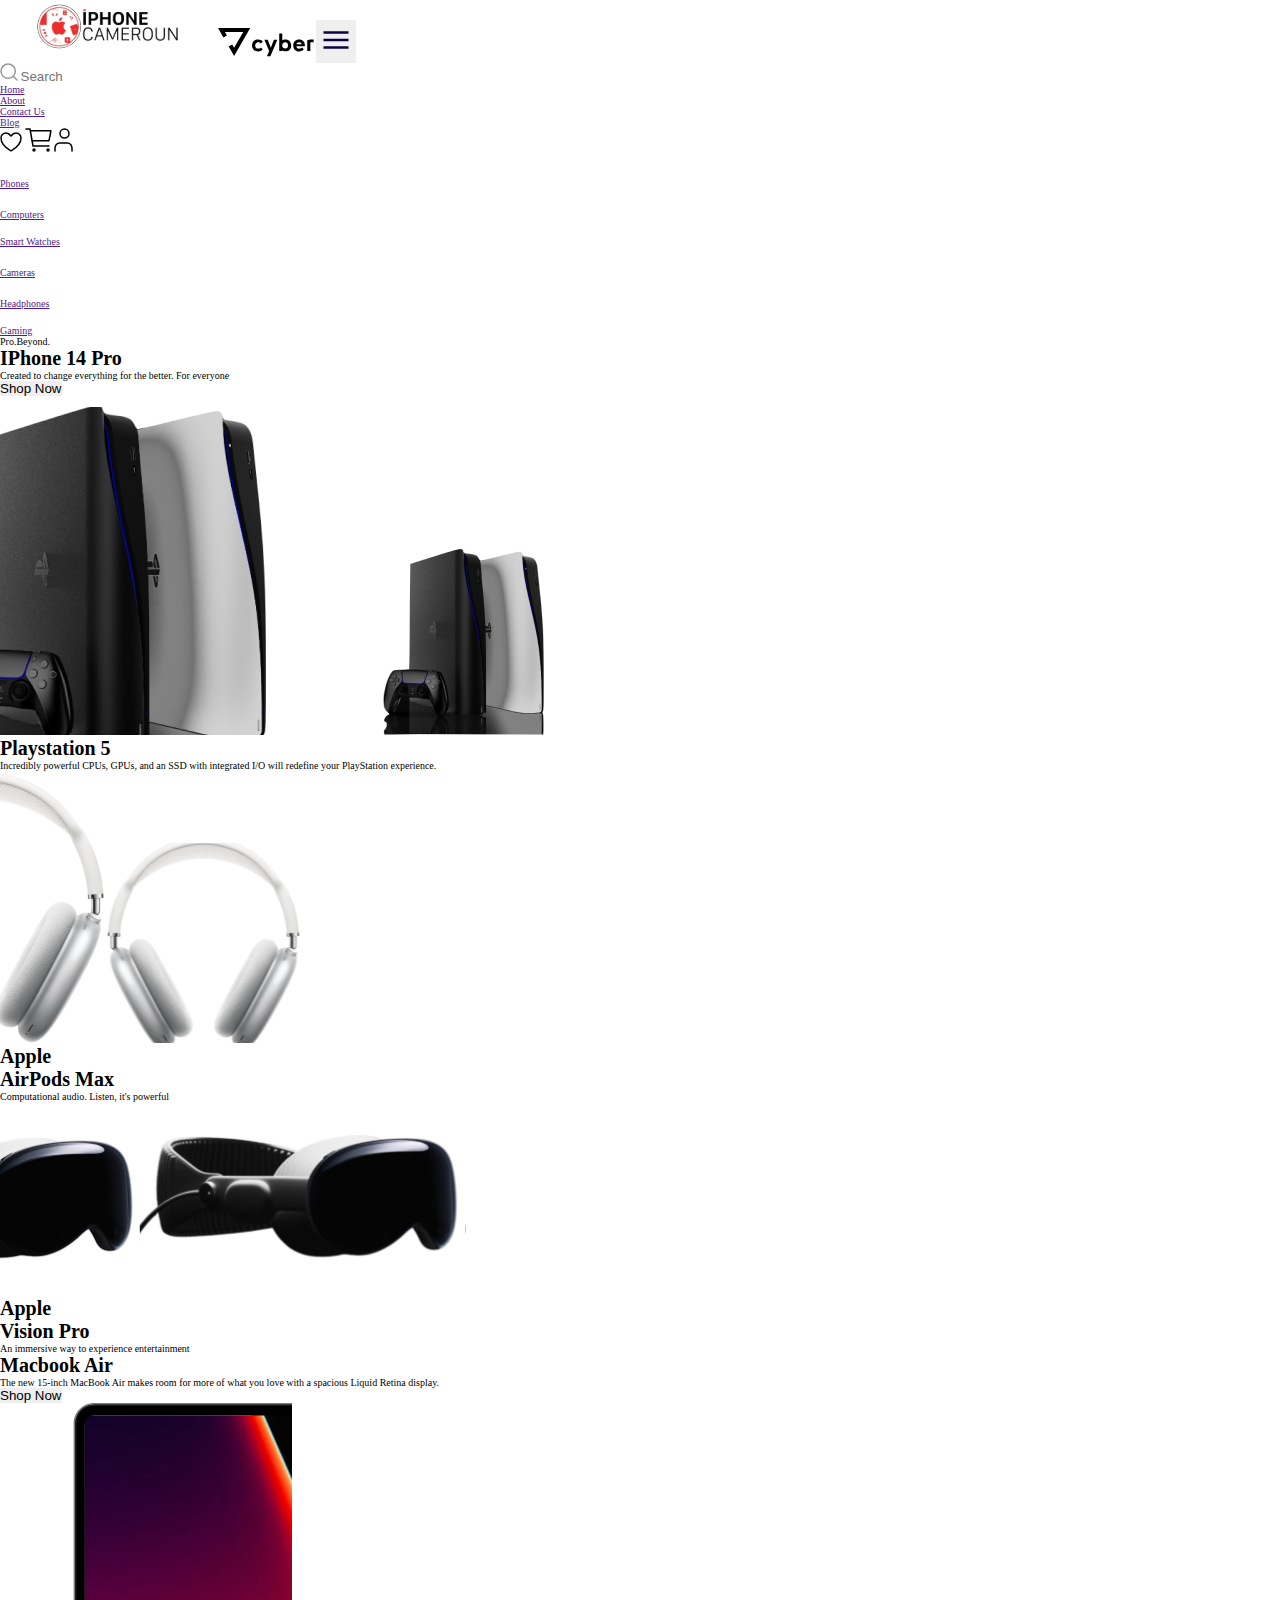
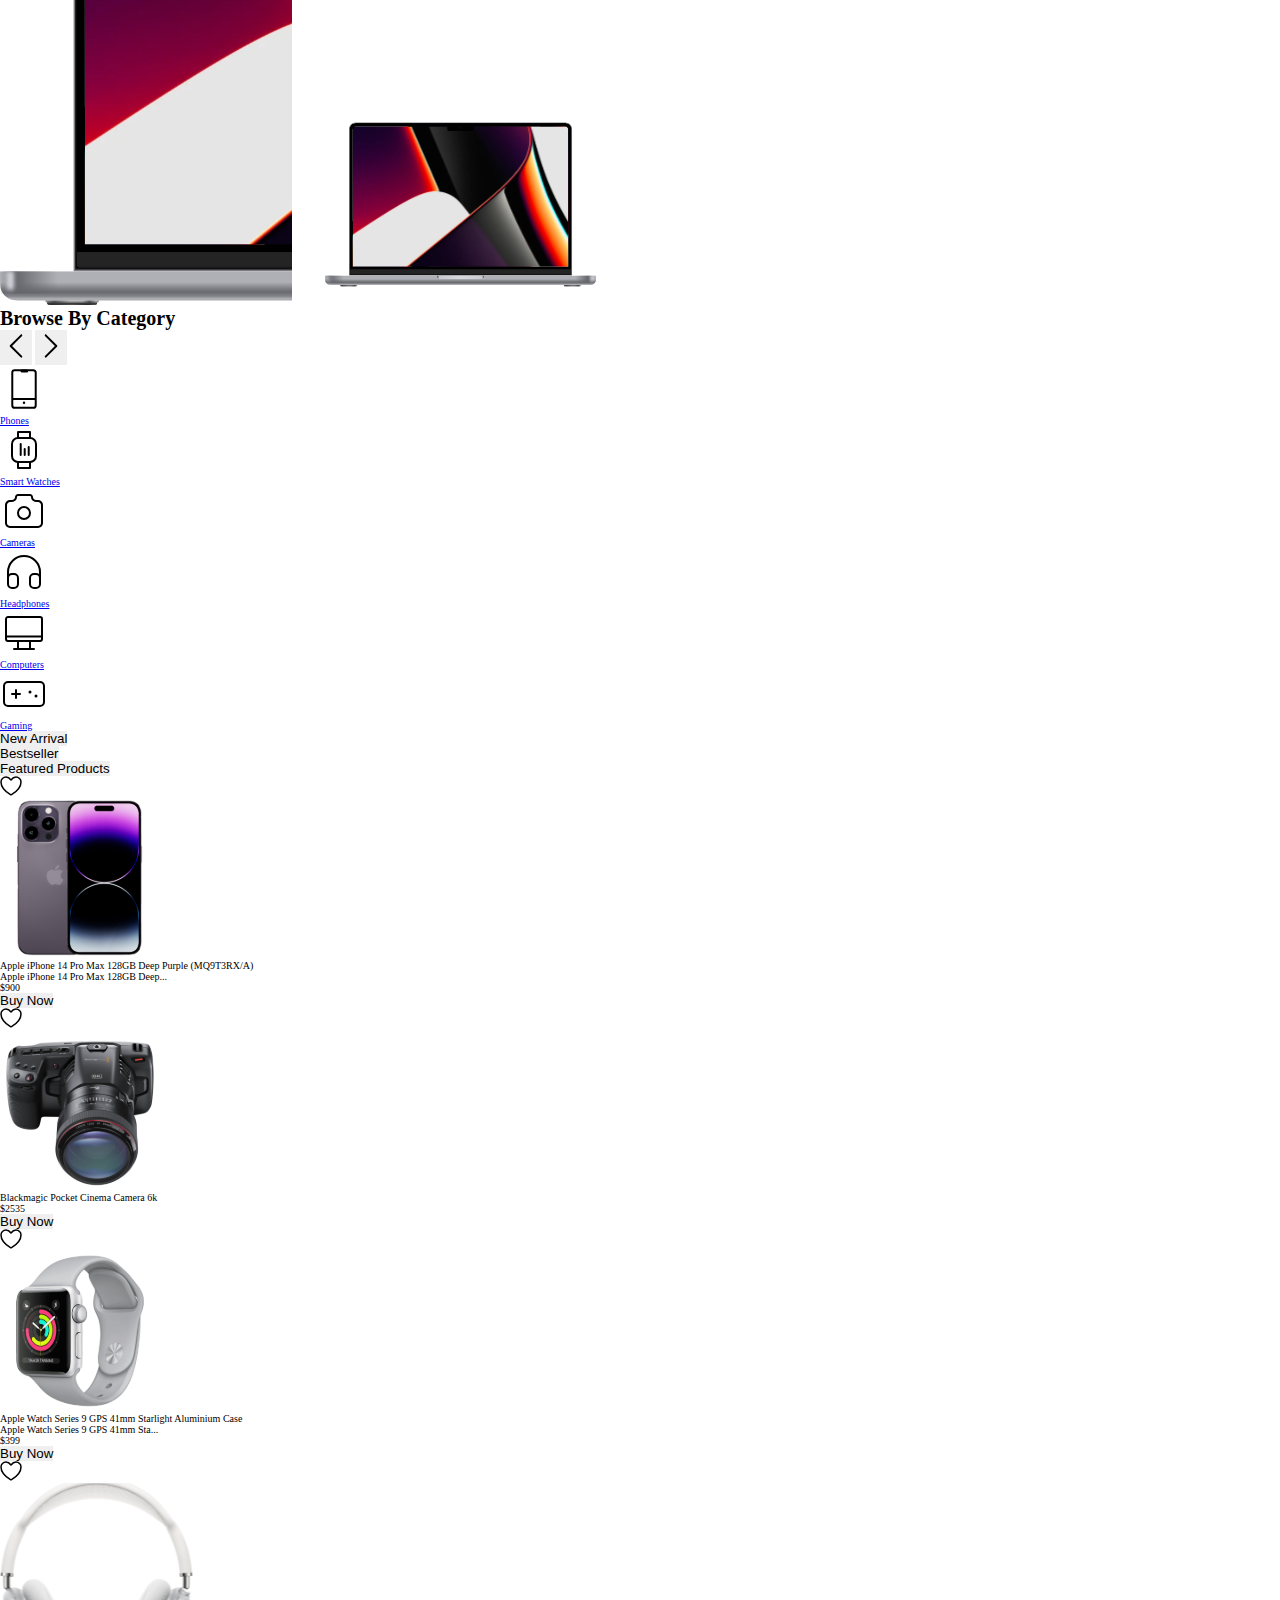
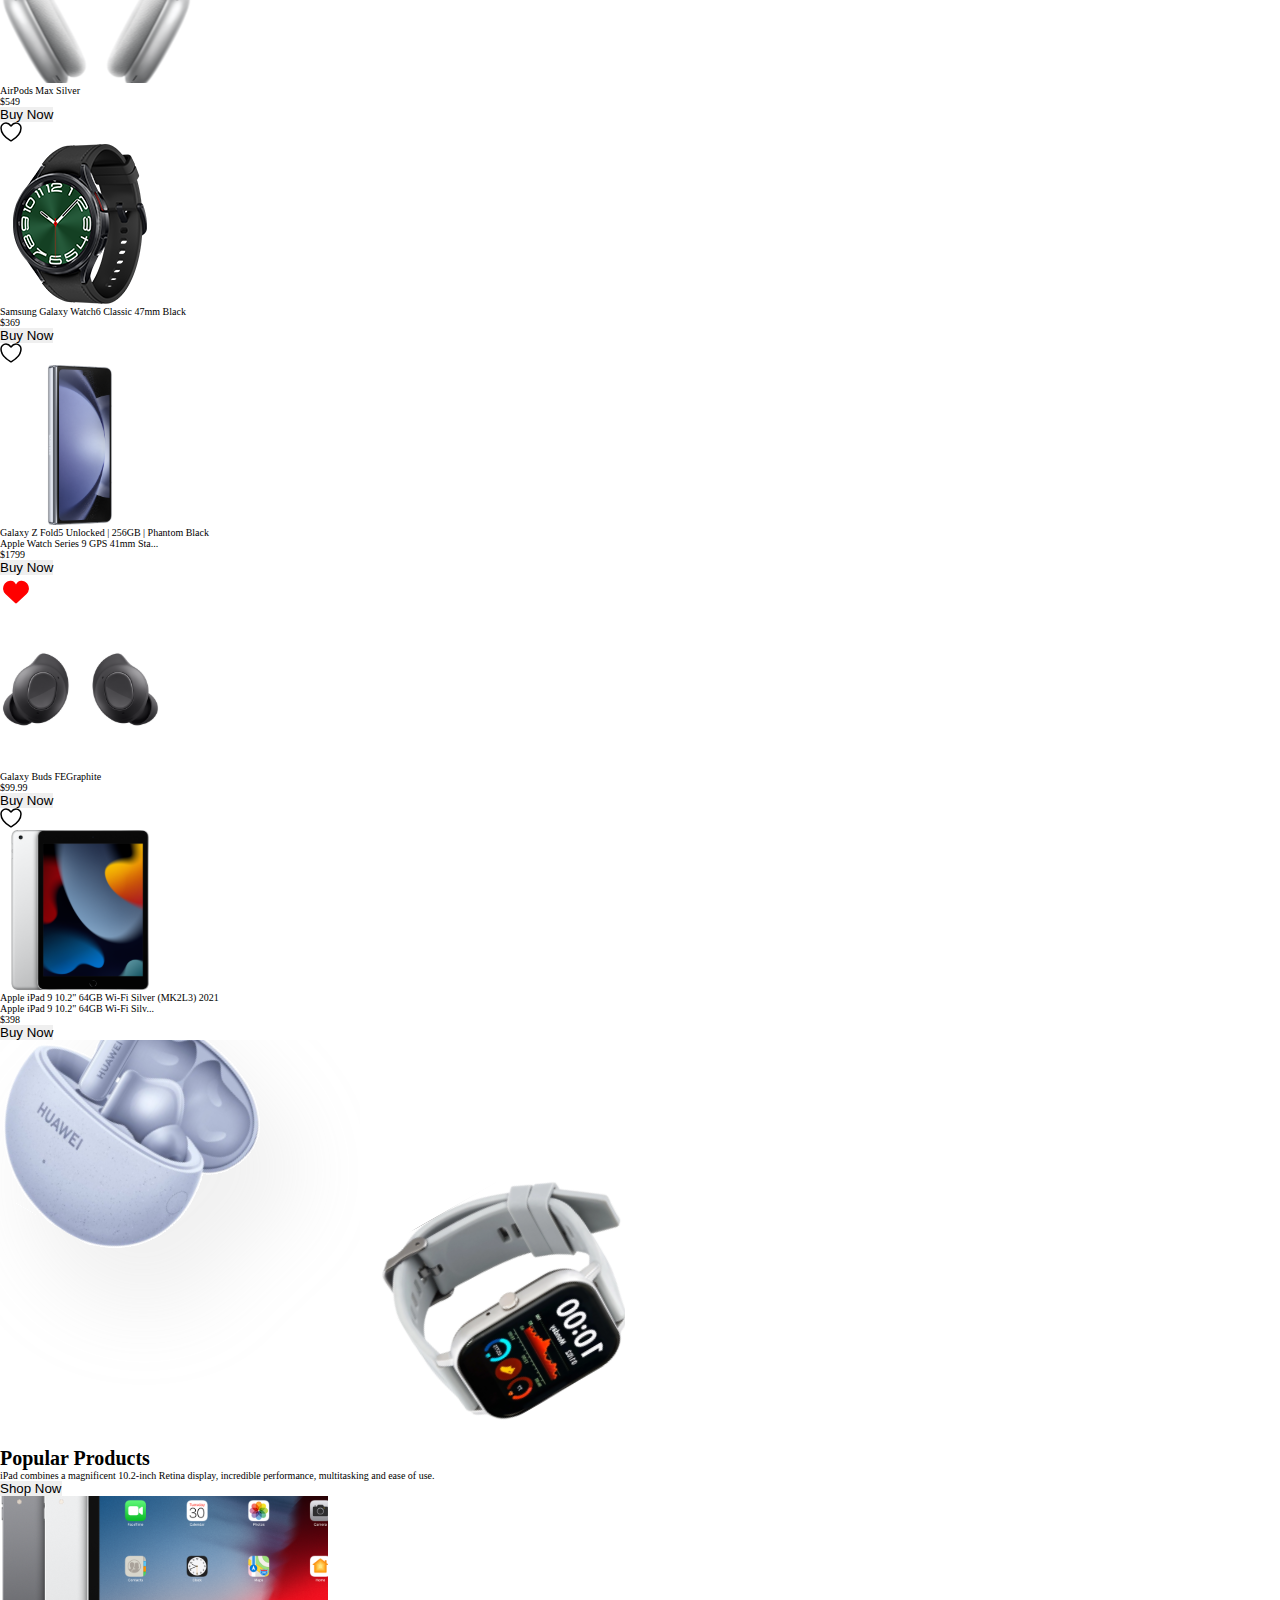
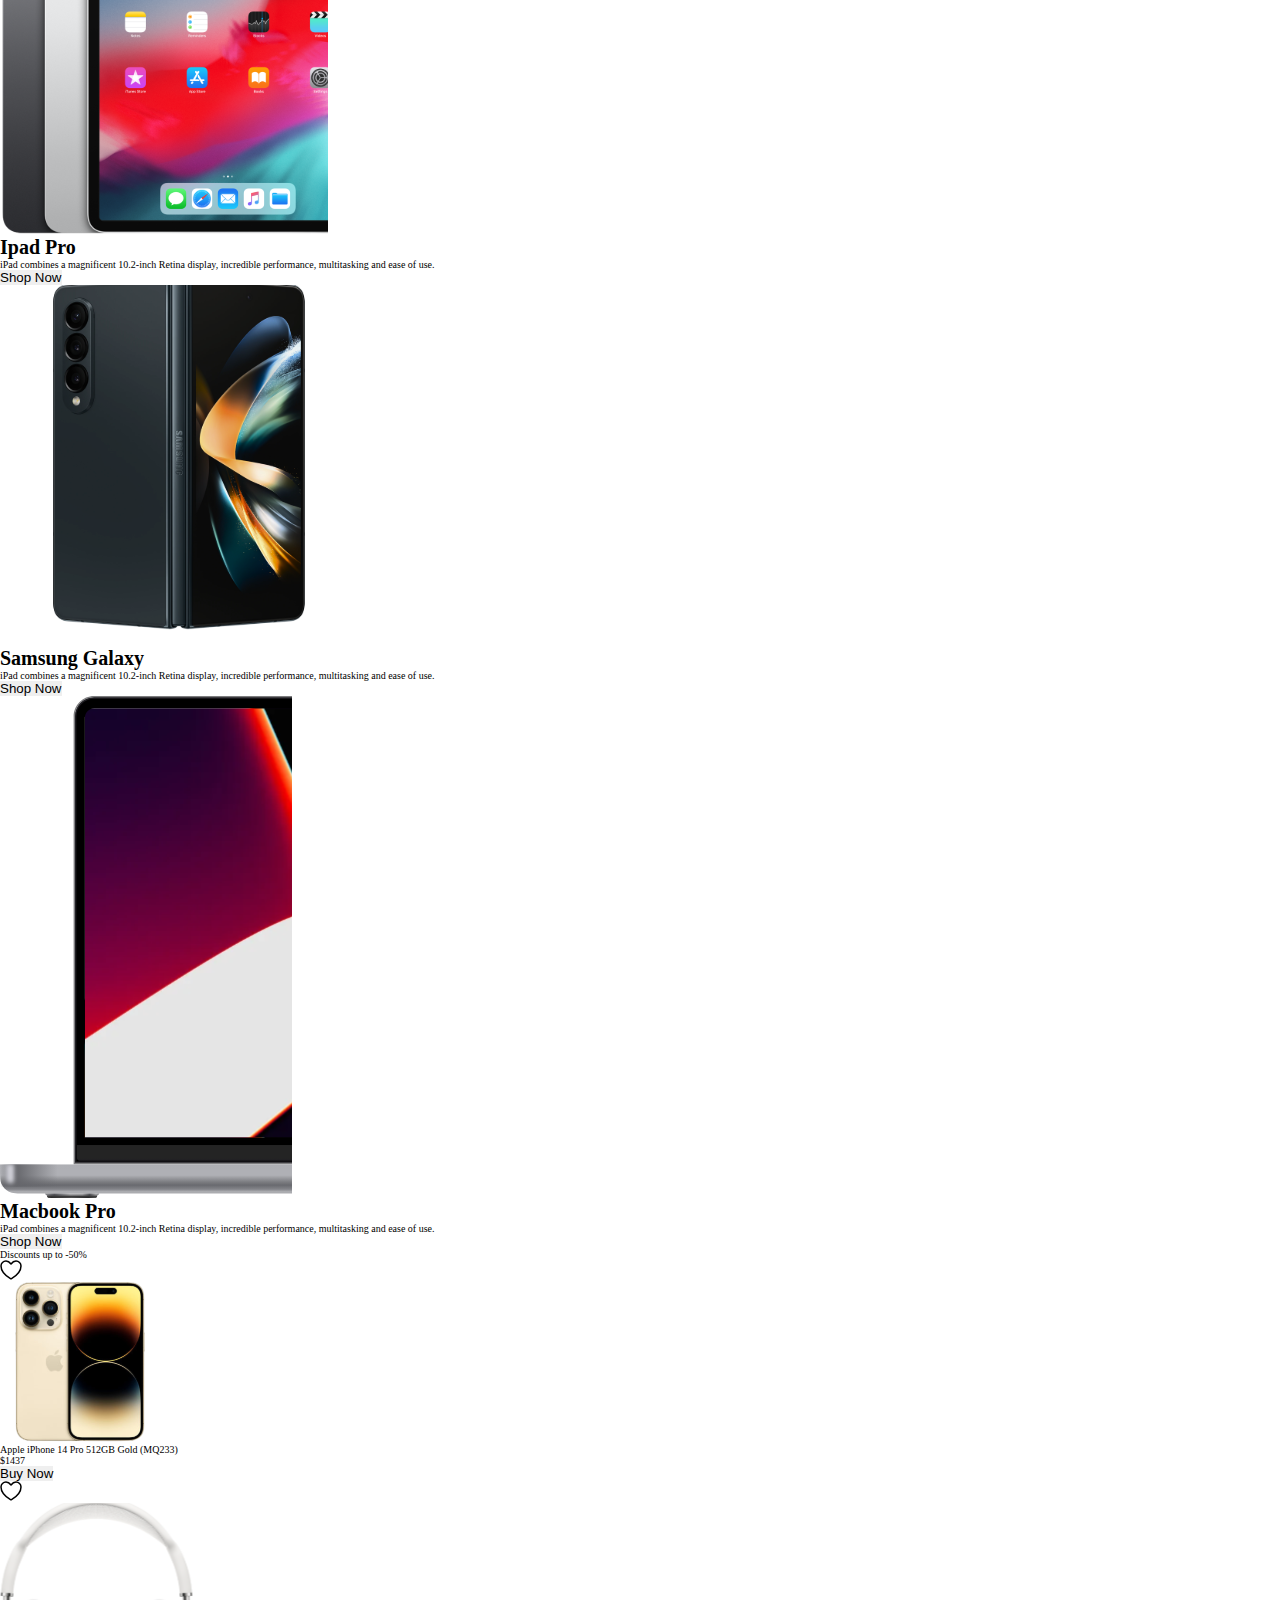
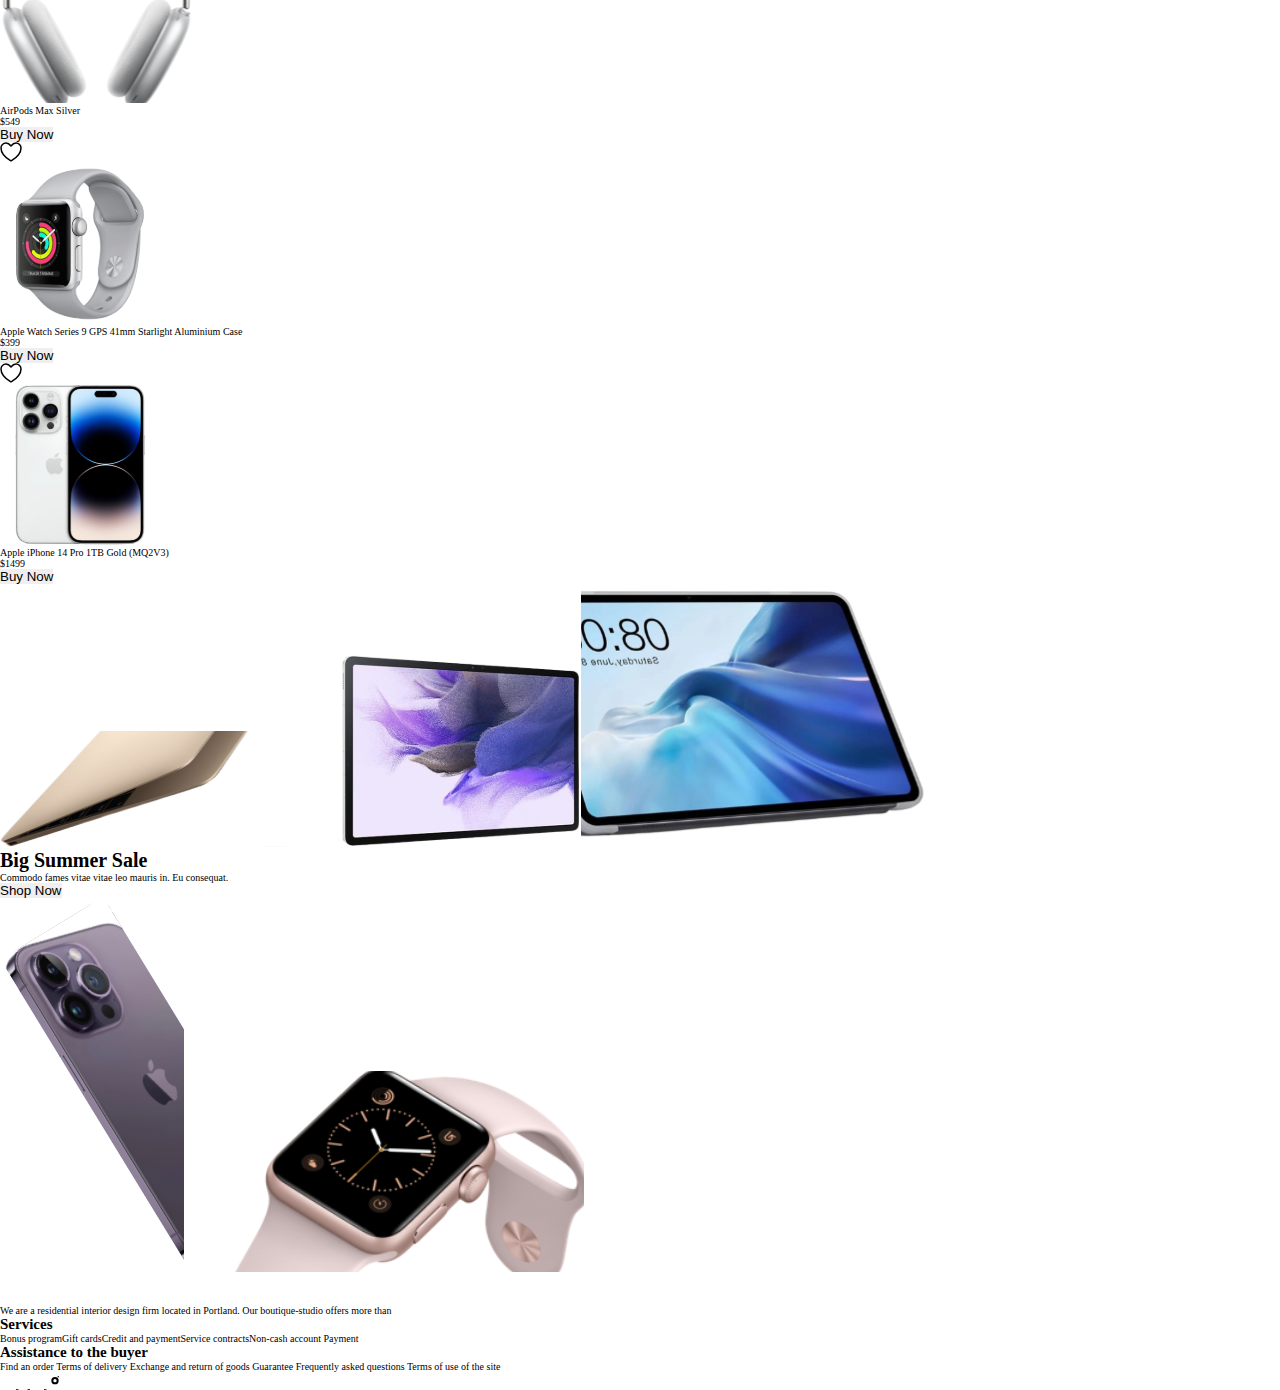
==== HTML/index.html @ 85ef0223 "premiere commit" ====
<!DOCTYPE html>
<html lang="en">
<head>
    <meta charset="UTF-8">
    <meta name="viewport" content="width=device-width, initial-scale=1.0">
    <script src="https://cdn.tailwindcss.com"></script>
    <script src="/CSS_JS/tailwind.config.js"></script>
    <link rel="stylesheet" href="/CSS_JS/index.css">
    <title>Accueil</title>
</head>
<body class=" overflow-x-hidden">
    <header class="flex flex-col w-full lg:h-[15rem] h-[9rem] ">
        <nav class=" flex flex-row w-full lg:h-[65%] h-full  items-center justify-between lg:px-[10rem] px-[2rem] gap-[4rem] ">
            <img src="/Items/images/logo.svg" alt="" class="w-[30rem] lg:block hidden">
            <img src="/Items/images/images_phones/Logo.svg" alt="" class="lg:hidden block">
            <button><img src="/Items/icones/icones_phones/Burger.svg" alt="" class="lg:hidden block "></button>
            <div class="lg:block hidden lg:flex lg:flex-row  lg:w-[60rem] lg:h-[50%] items-center rounded-lg  bg-search_col px-[1rem] py-[0.5rem] gap-[1rem]">
                <img src="/Items/icones/icon_loupe.svg" alt="" class="h-[2rem] w-[2.4rem] h-[2.4rem]">
                <input type="text" placeholder="Search" class="h-full w-full bg-transparent px-[0.3rem] text-[1.4rem]">
            </div>
            <ul class="lg:flex lg:flex-row text-[2rem] gap-[5.2rem] lg:block hidden">
                <li><a href="">Home</a></li>
                <li><a href="">About</a></li>
                <li><a href="">Contact Us</a></li>
                <li><a href="">Blog</a></li>
            </ul>
            <div class=" lg:flex lg:flex-row gap-[5.2rem] lg:block hidden">
                <img src="/Items/icones/icon_coeur.svg" alt="">
                <img src="/Items/icones/icon_pagnier.svg" alt="">
                <img src="/Items/icones/icon_bonhom.svg" alt="">
            </div>
            

        </nav>
        <nav class="lg:block hidden bg-nav2_bg w-full h-[35%] px-[6rem] lg:flex lg:flex-row justify-center items-center">
            <div class="w-[16%] h-[60%] border-r-[0.1rem] border-white flex flex-row justify-center ">
                <a href="" class="flex flex-row items-center gap-[1rem]">
                     <img src="/Items/icones/icon_phone.svg" alt="">
                     <p class="text-[2rem] text-white">Phones</p>
                </a>
            </div>
            <div class="w-[16%] h-[60%] border-r-[0.1rem] border-white flex flex-row justify-center">
                <a href="" class="flex flex-row items-center gap-[1rem]">
                    <img src="/Items/icones/icon_comput.svg" alt="">
                    <p class="text-[2rem] text-white">Computers</p>
               </a>
            </div>
            <div class="w-[16%] h-[60%] border-r-[0.1rem] border-white flex flex-row justify-center">
                <a href="" class="flex flex-row items-center gap-[1rem]">
                    <img src="/Items/icones/icon_smartwacht.svg" alt="">
                    <p class="text-[2rem] text-white">Smart Watches</p>
               </a>
            </div>
            <div class="w-[16%] h-[60%] border-r-[0.1rem] border-white flex flex-row justify-center">
                <a href="" class="flex flex-row items-center gap-[1rem]">
                    <img src="/Items/icones/icon_camera.svg" alt="">
                    <p class="text-[2rem] text-white">Cameras</p>
               </a>
            </div>
            <div class="w-[16%] h-[60%] border-r-[0.1rem] border-white flex flex-row justify-center">
                <a href="" class="flex flex-row items-center gap-[1rem]">
                    <img src="/Items/icones/icon_headphone.svg" alt="">
                    <p class="text-[2rem] text-white">Headphones</p>
               </a>
            </div>
            <div class="w-[16%] h-[60%] flex flex-row justify-center">
                <a href="" class="flex flex-row items-center gap-[1rem]">
                    <img src="/Items/icones/icon_smartwacht.svg" alt="">
                    <p class="text-[2rem] text-white">Gaming</p>
               </a>
            </div>
        </nav>
    </header>
    <section class="flex lg:flex-row flex-col w-full lg:h-[65rem] h-[110rem] bg-s1_bgcolor">
            <div class="flex flex-col lg:w-[70%] w-full lg:h-full h-[60%]  lg:justify-center justify-end lg:items-start items-center lg:pl-[20rem] lg:gap-[1.4rem] gap-[3.2rem] px-[2rem] text-white">
                 <p class="text-[2.5rem] font-[var(--font-Figtree)] "> Pro.Beyond. </p>
                 <h1 class=" lg:text-[9.6rem] text-[7.2rem] text-center font-extralight"> IPhone 14 <span class="font-semibold">Pro</span></h1>
                 <p class="lg:text-[2.5rem] text-[1.9rem]  text-center">Created to change everything for the better. For everyone</p>
                 <button class="w-[22rem] h-[6rem] text-[2.3rem] border-[0.1rem] border-white rounded-[0.6rem]">Shop Now</button>
            </div>
            <div class=" pt-[9.1rem] lg:h-full lg:w-[30%] w-full flex justify-center">
                <img src="/Items/images/iphone14.svg" alt="" class="sm:w-full">
            </div>
            
    </section>
    <section class="flex lg:flex-row flex-col w-full lg:h-[65rem] h-[160rem] ">
          <div class="flex lg:flex-col flex-col-reverse  lg:w-[50%] w-full lg:h-full h-[65%] ">
                <div class="flex lg:flex-row flex-col lg:h-[55%] h-[40%] w-full sm:items-center sm:justify-center">
                    <div class="lg:h-full h-[60%] sm:w-[50%] flex sm:items-center lg:justify-between justify-center ">
                         <img src="/Items/images/PlayStation.png" alt="" class="h-full lg:block hidden">
                         <img src="/Items/images/images_phones/PlayStation_P .png" alt="" class="lg:hidden block h-full">
                    </div>
                    <div class="lg:items-start items-center  flex flex-col px-[4rem] sm:gap-[1rem]">
                         <h1 class="lg:text-[4.9rem] text-[3.4rem] lg:font-medium font-light">
                            Playstation <span class="font-medium">5</span>
                         </h1>
                         <p class="lg:text-[1.4rem] text-[1.6rem]  sm:flex flex-col lg:items-start justify-center font-medium text-gris_2 lg:text-start text-center">
                            Incredibly powerful CPUs, GPUs, and an SSD with integrated I/O will redefine your PlayStation experience.
                         </p>
                    </div>
                </div>
                <div class="lg:h-[60%] h-[60%] flex lg:flex-row flex-col ">
                       <div class="flex lg:flex-row flex-col lg:w-[50%] w-full lg:h-full h-[50%] bg-gris_clair items-center lg:justify-between  sm:gap-[2rem] ">
                          <div class="lg:h-[100%] h-[72%] lg:w-[30%] w-full flex lg:justify-start justify-center items-center ">
                               <img src="/Items/images/hero.svg" alt="" class="h-full lg:block hidden">
                               <img src="/Items/images/images_phones/hero_phone.svg" alt="" class=" lg:hidden h-[80%] block">
                          </div>
                          <div class="lg:w-[70%] w-full flex flex-col justify-center lg:items-start items-center lg:px-[8rem] ">
                            <h1 class="lg:text-[2.9rem] text-[3.4rem]">Apple
                            <br class="lg:block hidden">
                             AirPods <span class="font-medium">Max</span></h1>
                            <p class="text-[1.4rem] font-medium text-gris_2">Computational audio. Listen, it's powerful</p>
                          </div>
                       </div>
                       <div class="flex lg:flex-row flex-col lg:w-[50%] w-full lg:h-full h-[50%] bg-nav2_bg items-center justify-center sm:gap-[2rem]">
                             <div class="lg:h-[1O0%] h-[56%]  flex lg:justify-start justify-center items-center">
                                  <img src="/Items/images/visionPro.svg" alt="" class="h-full lg:block hidden">
                                  <img src="/Items/images/images_phones/visionpro_phone.svg" alt="" class=" h-full lg:hidden block">
                             </div>
                             <div class="lg:w-[70%] w-full text-white flex flex-col justify-center lg:items-start items-center lg:px-[6rem] ">
                                   <h1 class="lg:text-[2.9rem] text-[3.4rem]">Apple
                                    <br class="lg:block hidden">
                                     Vision <span class="font-medium">Pro</span></h1>
                                    <p class="text-[1.4rem] font-medium text-gris_2">An immersive way to experience entertainment</p>
                              </div>
                       </div>
                 </div>
           </div>
          
          <div class="flex lg:w-[50%] w-full lg:h-full h-[35%] bg-gris_clair lg:flex-row flex-col-reverse  sm:items-center">
                <div class=" lg:w-[80%] w-full lg:h-full h-[50%] flex flex-col  lg:items-start items-center lg:justify-center justify-start lg:px-[8rem] px-[3rem] gap-[1.6rem]">
                    <h1 class=" lg:text-[6.4rem] text-[3.4rem] lg:font-extralight font-medium">Macbook <span class="lg:font-medium font-light">Air</span></h1>
                    <p class="text-[1.4rem] font-medium text-gris_2 text-center">The new 15‑inch MacBook Air makes room for more of what you love with a spacious Liquid Retina display.</p>
                    <button class="lg:w-[22rem] w-full h-[6rem] text-[2.3rem] border-[0.1rem] border-noir rounded-[0.6rem]">Shop Now</button>
                </div>
                <div class="bg-gris_clair lg:h-full h-[50%] flex items-center justify-center bg-bl ">
                    <img src="/Items/images/MacBook Pro 14.svg" alt="" class="lg:block hidden">
                    <img src="/Items/images/images_phones/MacBook Pro 14_phone.svg" alt="" class="lg:hidden block h-full">
                </div>
          </div>
    
    </section>
    <section class="w-full lg:h-[45rem] h-[65rem] flex flex-col">
        <div class="w-full lg:h-[30%] h-[15%]  flex flex-row lg:items-end items-center justify-between lg:px-[15rem] px-[2rem] ">
           <h1 class="text-[3rem] font-medium ">Browse By Category</h1>  
           <div>
            <button><img src="/Items/icones/fleche_gauche.svg" alt="" ></button>
            <button><img src="/Items/icones/fleche_droite.svg" alt=""></button>  
           </div>

        </div>
        <div class="lg:h-[70%] h-[85%] w-full flex flex-row lg:gap-[8rem] gap-[4rem] items-center justify-center lg:flex-nowrap flex-wrap">
             <div class="lg:w-[20rem] w-[15rem] lg:h-[18rem] h-[15rem] bg-gris_clair flex justify-center items-center rounded-[1.5rem]">
               <a href="Phone.html" class=" flex flex-col justify-center items-center">
                <img src="/Items/icones/Phones.svg" alt="">
                <p class="text-[1.6rem]">Phones</p>
               </a>
             </div>
             <div class="lg:w-[20rem] w-[15rem] lg:h-[18rem] h-[15rem] bg-gris_clair flex justify-center items-center rounded-[1.5rem]">
                <a href="Phone.html" class=" flex flex-col justify-center items-center">
                 <img src="/Items/icones/Smart Watches.svg" alt="">
                 <p class="text-[1.6rem]">Smart Watches</p>
                </a>
              </div>
              <div class="lg:w-[20rem] w-[15rem] lg:h-[18rem] h-[15rem] bg-gris_clair flex justify-center items-center rounded-[1.5rem]">
                <a href="Phone.html" class=" flex flex-col justify-center items-center">
                 <img src="/Items/icones/Cameras.svg" alt="">
                 <p class="text-[1.6rem]">Cameras</p>
                </a>
              </div>
              <div class="lg:w-[20rem] w-[15rem] lg:h-[18rem] h-[15rem] bg-gris_clair flex justify-center items-center rounded-[1.5rem]">
                <a href="Phone.html" class=" flex flex-col justify-center items-center">
                 <img src="/Items/icones/Headphones.svg" alt="">
                 <p class="text-[1.6rem]">Headphones</p>
                </a>
              </div>
              <div class="lg:w-[20rem] w-[15rem] lg:h-[18rem] h-[15rem] bg-gris_clair flex justify-center items-center rounded-[1.5rem]">
                <a href="Phone.html" class=" flex flex-col justify-center items-center">
                 <img src="/Items/icones/Computers.svg" alt="">
                 <p class="text-[1.6rem]">Computers</p>
                </a>
              </div>
              <div class="lg:w-[20rem] w-[15rem] lg:h-[18rem] h-[15rem] bg-gris_clair flex justify-center items-center rounded-[1.5rem]">
                <a href="Phone.html" class=" flex flex-col justify-center items-center">
                 <img src="/Items/icones/Gaming.svg" alt="">
                 <p class="text-[1.6rem]">Gaming</p>
                </a>
              </div>
        </div>
    </section>
    <section class="w-full lg:h-[145em] h-[180rem] lg:px-[15rem] px-[2rem]">
        <div class="w-full h-[10%] flex items-center ">
           <ul class="flex flex-row lg:w-[25%] w-full h-[50%] items-center justify-between  text-[1.6rem]">
              <li> <button class="border-b-[0.2rem] border-black">New Arrival</button></li>
              <li> <button class="text-gris_text">Bestseller</button></li>
              <li> <button class="text-gris_text">Featured Products</button></li>
           </ul>
        </div>
        <div class=" w-full h-[85%] grid lg:grid-cols-4 grid-cols-2 gap-[1.6rem] lg:flex-nowrap flex-wrap">
            
                <div class="lg:h-[60rem] h-[35rem]  w-[100%] bg-bg_gris p-[2rem] rounded-[0.9rem] flex flex-col items-center lg:gap-[1rem]">
                    <div class="flex justify-end w-full ">
                         <img src="/Items/icones/icon_coeur.svg" alt="">
                    </div>
                    <div class="lg:h-[60%] h-[46%] w-full flex justify-center items-center  ">
                        <img src="/Items/images/Iphone 14 pro 1.svg" alt="" class="lg:w-[90%] w-full">
                    </div>
                    <div class="w-full lg:h-[10.4rem] h-[13rem] flex flex-col  items-center justify-between gap-[1rem] ">
                        <p class="text-[1.6rem] text-center lg:block hidden">Apple iPhone 14 Pro Max 128GB Deep Purple (MQ9T3RX/A)</p>
                        <p class="text-[1.6rem] text-center lg:hidden block">Apple iPhone 14 Pro Max 128GB Deep...</p>
                        <p class="text-[2.4rem]  font-semibold">$900</p>
                    </div>
                   
                    <button class="lg:w-[80%] w-full lg:h-[6rem] h-[5rem] bg-black text-white text-[1.4rem] font-medium rounded-[0.8rem]"> Buy Now</button>
                </div>
                <div class="lg:h-[60rem]   h-[35rem]  bg-bg_gris p-[2rem] rounded-[0.9rem] flex flex-col items-center lg:gap-[1rem]">
                    <div class="flex justify-end w-full">
                        <img src="/Items/icones/icon_coeur.svg" alt="">
                   </div>
                   <div class="lg:h-[60%] h-[46%] w-full flex justify-center items-center ">
                       <img src="/Items/images/app_photo.svg" alt="" class="lg:w-[90%] w-full">
                   </div>
                   <div class="w-full lg:h-[10.4rem] h-[13rem] flex flex-col items-center justify-between gap-[1rem]">
                    <p class="text-[1.6rem] text-center">Blackmagic Pocket Cinema Camera 6k</p>
                    <p class="text-[2.4rem] font-semibold">$2535</p>
                   </div>
                   <button class="lg:w-[80%] w-full lg:h-[6rem] h-[5rem]  bg-black text-white text-[1.4rem] font-medium rounded-[0.8rem]"> Buy Now</button>
                </div>
                <div class="lg:h-[60rem]   h-[35rem] bg-bg_gris p-[2rem] rounded-[0.9rem] flex flex-col items-center lg:gap-[1rem]">
                    <div class="flex justify-end w-full">
                        <img src="/Items/icones/icon_coeur.svg" alt="">
                   </div>
                   <div class="lg:h-[60%] h-[46%]  w-full flex justify-center items-center">
                       <img src="/Items/images/appel_w.svg" alt="" class="lg:w-[90%] w-full">
                   </div>
                   <div class="w-full lg:h-[10.4rem] h-[13rem] flex flex-col items-center justify-between gap-[1rem]">
                         <p class="text-[1.6rem] text-center lg:block hidden">Apple Watch Series 9 GPS 41mm Starlight Aluminium Case</p>
                         <p class="text-[1.6rem] text-center lg:hidden block">Apple Watch Series 9 GPS 41mm Sta...</p>
                         <p class="text-[2.4rem] font-semibold ">$399</p>
                   </div>
                   <button class="lg:w-[80%] w-full  lg:h-[6rem] h-[5rem] bg-black text-white text-[1.4rem] font-medium rounded-[0.8rem]"> Buy Now</button>
                </div>
                <div class="lg:h-[60rem]   h-[35rem] bg-bg_gris p-[2rem] rounded-[0.9rem] flex flex-col items-center lg:gap-[1rem]">
                    <div class="flex justify-end w-full">
                        <img src="/Items/icones/icon_coeur.svg" alt="">
                   </div>
                   <div class="lg:h-[60%] h-[46%]  w-full flex justify-center items-center">
                       <img src="/Items/images/casque.svg" alt="" class="lg:w-[90%] w-[89%]">
                   </div>
                   <div class="w-full lg:h-[10.4rem] h-[13rem]  flex flex-col items-center gap-[1rem] justify-between">
                    <p class="text-[1.6rem] text-center">AirPods Max Silver</p>
                    <p class="text-[2.4rem] font-semibold">$549</p>
                   </div>
                   
                   <button class="lg:w-[80%] w-full  lg:h-[6rem] h-[5rem]  bg-black text-white text-[1.4rem] font-medium rounded-[0.8rem]"> Buy Now</button>
                </div>
                <div class="lg:h-[60rem]   h-[35rem] bg-bg_gris p-[2rem] rounded-[0.9rem] flex flex-col items-center lg:gap-[1rem]">
                    <div class="flex justify-end w-full">
                        <img src="/Items/icones/icon_coeur.svg" alt="">
                   </div>
                   <div class="lg:h-[60%] h-[46%]  w-full flex justify-center items-center">
                       <img src="/Items/images/montre.svg" alt="" class="lg:w-[90%] w-full">
                   </div>
                   <div class="w-full lg:h-[10.4rem] h-[13rem] flex flex-col items-center justify-between gap-[1rem]">
                         <p class="text-[1.6rem] text-center">Samsung Galaxy Watch6 Classic 47mm Black</p>
                         <p class="text-[2.4rem] font-semibold ">$369</p>
                   </div>
                   <button class="lg:w-[80%] w-full  lg:h-[6rem] h-[5rem] bg-black text-white text-[1.4rem] font-medium rounded-[0.8rem]"> Buy Now</button>
                </div>
                <div class="lg:h-[60rem]   h-[35rem] bg-bg_gris p-[2rem] rounded-[0.9rem] flex flex-col items-center lg:gap-[1rem]">
                    <div class="flex justify-end w-full">
                        <img src="/Items/icones/icon_coeur.svg" alt="">
                   </div>
                   <div class="lg:h-[60%] h-[46%]  w-full flex justify-center items-center">
                       <img src="/Items/images/samsun.svg" alt="" class="lg:w-[90%] w-full">
                   </div>
                   <div class="w-full lg:h-[10.4rem] h-[13rem]  flex flex-col items-center gap-[1rem] justify-between">
                    <p class="text-[1.6rem] text-center lg:block hidden">Galaxy Z Fold5 Unlocked | 256GB | Phantom Black</p>
                    <p class="text-[1.6rem] text-center lg:hidden block">Apple Watch Series 9 GPS 41mm Sta...</p>
                    <p class="text-[2.4rem] font-semibold">$1799</p>
                   </div>
                   
                   <button class="lg:w-[80%] w-full  lg:h-[6rem] h-[5rem]  bg-black text-white text-[1.4rem] font-medium rounded-[0.8rem]"> Buy Now</button>
                </div>
                <div class="lg:h-[60rem]   h-[35rem] bg-bg_gris p-[2rem] rounded-[0.9rem] flex flex-col items-center lg:gap-[1rem]">
                    <div class="flex justify-end w-full">
                        <img src="/Items/icones/couer_rouge.svg" alt="">
                   </div>
                   <div class="lg:h-[60%] h-[46%]  w-full flex justify-center items-center">
                       <img src="/Items/images/airpod.svg" alt="" class="lg:w-[90%] w-[98%]">
                   </div>
                   <div class="w-full lg:h-[10.4rem] h-[13rem]  flex flex-col items-center gap-[1rem] justify-between">
                    <p class="text-[1.6rem] text-center">Galaxy Buds FEGraphite</p>
                    <p class="text-[2.4rem] font-semibold">$99.99</p>
                   </div>
                   
                   <button class="lg:w-[80%] w-full  lg:h-[6rem] h-[5rem]  bg-black text-white text-[1.4rem] font-medium rounded-[0.8rem]"> Buy Now</button>
                </div>
                <div class="lg:h-[60rem]   h-[35rem] bg-bg_gris p-[2rem] rounded-[0.9rem] flex flex-col items-center lg:gap-[1rem]">
                    <div class="flex justify-end w-full">
                        <img src="/Items/icones/icon_coeur.svg" alt="">
                   </div>
                   <div class="lg:h-[60%] h-[46%]  w-full flex justify-center items-center">
                       <img src="/Items/images/ipad.svg" alt="" class="lg:w-[90%] w-full">
                   </div>
                   <div class="w-full lg:h-[10.4rem] h-[13rem] flex flex-col items-center justify-between gap-[1rem]">
                         <p class="text-[1.6rem] text-center lg:block hidden">Apple iPad 9 10.2" 64GB Wi-Fi Silver (MK2L3) 2021</p>
                         <p class="text-[1.6rem] text-center lg:hidden block">Apple iPad 9 10.2" 64GB Wi-Fi Silv...</p>
                         <p class="text-[2.4rem] font-semibold ">$398</p>
                   </div>
                   <button class="lg:w-[80%] w-full  lg:h-[6rem] h-[5rem] bg-black text-white text-[1.4rem] font-medium rounded-[0.8rem]"> Buy Now</button>
                </div>

        </div>

    </section>
    <section class="lg:w-full lg:overflow-x-hidden overflow-x-scroll  w-[40rem] lg:h-[70rem] h-[69rem] flex flex-row">
        
          <div class="lg:w-full w-[190rem]  h-full  flex flex-row">
             <div class="h-full  lg:w-[25%] w-[66rem] flex flex-col ">
                 <div class="w-full h-[65%] flex flex-row  lg:pl-[4rem] relative">
                    <img src="/Items/images/pod.svg" alt="" class="">
                    <img src="/Items/images/wa.svg" alt="" class="absolute w-[40rem] h-[40rem]">            
                 </div>
                 <div class="w-full h-[35%] flex flex-col px-[3rem] gap-[1.4rem] justify-center lg:items-start items-center">
                       <h1 class="text-[3.3rem]">Popular Products</h1>
                      <p class="text-[1.4rem] font-medium lg:text-start text-center">iPad combines a magnificent 10.2-inch Retina display, incredible performance, multitasking and ease of use.</p>
                       <button class="lg:w-[22rem] w-[25rem] h-[6rem] text-[2.3rem] border-[0.1rem] border-noir rounded-[0.6rem]">Shop Now</button>
                 </div>
             </div>
             <div class="h-full lg:w-[25%]  w-[66rem]  flex flex-col bg-bg_gris ">
                 <div class="w-full h-[65%] flex flex-row pl-[4rem]">
                    <img src="/Items/images/lesipads.svg" alt="" class="">       
                 </div>
                 <div class="w-full h-[35%] flex flex-col px-[3rem] gap-[1.4rem] justify-center lg:items-start items-center">
                    <h1 class="text-[3.3rem]">Ipad Pro</h1>
                    <p class="text-[1.4rem] font-medium lg:text-start text-center">iPad combines a magnificent 10.2-inch Retina display, incredible performance, multitasking and ease of use.</p>
                    <button class="lg:w-[22rem] w-[25rem] h-[6rem] text-[2.3rem] border-[0.1rem] border-noir rounded-[0.6rem]">Shop Now</button>
                 </div>
             </div>
             <div class="h-full lg:w-[25%]  w-[66rem]   flex flex-col bg-gris justify-center ">
                   <div class="w-full h-[65%] flex flex-row justify-center">
                        <img src="/Items/images/sG.svg" alt="" class="">       
                   </div>
                   <div class="w-full h-[35%] flex flex-col px-[3rem] gap-[1.4rem] justify-center lg:items-start items-center">
                        <h1 class="text-[3.3rem]">Samsung Galaxy </h1>
                        <p class="text-[1.4rem] font-medium lg:text-start text-center">iPad combines a magnificent 10.2-inch Retina display, incredible performance, multitasking and ease of use.</p>
                         <button class="lg:w-[22rem] w-[25rem] h-[6rem] text-[2.3rem] border-[0.1rem] border-noir rounded-[0.6rem]">Shop Now</button>
                   </div>
              </div>
              <div class="h-full lg:w-[25%] w-[66rem]   flex flex-col bg-gris justify-center bg-noirc text-white">
                   <div class="w-full h-[65%] flex flex-row justify-end">
                      <img src="/Items/images/MacBook Pro 14.svg" alt="" class="">       
                   </div>
                   <div class="w-full h-[35%] flex flex-col px-[3rem] gap-[1.4rem] justify-center lg:items-start items-center">
                      <h1 class="text-[3.3rem]">Macbook Pro</h1>
                      <p class="text-[1.4rem] font-medium lg:text-start text-center">iPad combines a magnificent 10.2-inch Retina display, incredible performance, multitasking and ease of use.</p>
                      <button class="lg:w-[22rem] w-[25rem] h-[6rem] text-[2.3rem] border-[0.1rem] border-white rounded-[0.6rem]">Shop Now</button>
                   </div>
             </div>
         </div>
    
    </section>
    <section class="w-full h-[80rem]  flex flex-col justify-center gap-[2rem] px-[15rem]">
      <p class="text-[2.4rem]">Discounts up to -50%</p>
      <div class="flex flex-row w-full gap-[1.6rem]">
              <div class="h-[60rem] w-[25%] bg-bg_gris p-[2rem] rounded-[0.9rem] flex flex-col items-center gap-[1rem]">
                    <div class="flex justify-end w-full">
                         <img src="/Items/icones/icon_coeur.svg" alt="">
                    </div>
                    <div class="h-[60%] w-full flex justify-center items-center">
                        <img src="/Items/images/Iphone 14 pro 1 (1).svg" alt="" class="w-[90%]">
                    </div>
                    <div class="w-full h-[10rem] flex flex-col items-center gap-[1rem]">
                        <p class="text-[1.6rem] text-center">Apple iPhone 14 Pro 512GB Gold (MQ233)</p>
                        <p class="text-[2.4rem] font-semibold">$1437</p>
                    </div>
                   
                    <button class="w-[80%] h-[6rem] bg-black text-white text-[1.4rem] font-medium rounded-[0.8rem]"> Buy Now</button>
                </div>
                <div class="h-[60rem] w-[25%] bg-bg_gris p-[2rem] rounded-[0.9rem] flex flex-col items-center gap-[1rem]">
                    <div class="flex justify-end w-full">
                        <img src="/Items/icones/icon_coeur.svg" alt="">
                   </div>
                   <div class="h-[60%] w-full flex justify-center items-center">
                       <img src="/Items/images/casque.svg" alt="" class="w-[90%]">
                   </div>
                   <div class="w-full h-[10rem] flex flex-col items-center gap-[1rem]">
                    <p class="text-[1.6rem] text-center">AirPods Max Silver</p>
                    <p class="text-[2.4rem] font-semibold">$549</p>
                   </div>
                   <button class="w-[80%] h-[6rem] bg-black text-white text-[1.4rem] font-medium rounded-[0.8rem]"> Buy Now</button>
                </div>
                <div class="h-[60rem] w-[25%] bg-bg_gris p-[2rem] rounded-[0.9rem] flex flex-col items-center gap-[1rem]">
                    <div class="flex justify-end w-full">
                        <img src="/Items/icones/icon_coeur.svg" alt="">
                   </div>
                   <div class="h-[60%] w-full flex justify-center items-center">
                       <img src="/Items/images/appel_w.svg" alt="" class="w-[90%]">
                   </div>
                   <div class="w-full h-[10rem] flex flex-col items-center gap-[1rem]">
                    <p class="text-[1.6rem] text-center">Apple Watch Series 9 GPS 41mm Starlight Aluminium Case</p>
                    <p class="text-[2.4rem] font-semibold">$399</p>
                   </div>
                   <button class="w-[80%] h-[6rem] bg-black text-white text-[1.4rem] font-medium rounded-[0.8rem]"> Buy Now</button>
                </div>
                <div class="h-[60rem] w-[25%] bg-bg_gris p-[2rem] rounded-[0.9rem] flex flex-col items-center gap-[1rem]">
                    <div class="flex justify-end w-full">
                        <img src="/Items/icones/icon_coeur.svg" alt="">
                   </div>
                   <div class="h-[60%] w-full flex justify-center items-center">
                       <img src="/Items/images/Iphone 14 pro 1 (2).svg" alt="" class="w-[90%]">
                   </div>
                   <div class="w-full h-[10rem] flex flex-col items-center gap-[1rem]">
                    <p class="text-[1.6rem] text-center">Apple iPhone 14 Pro 1TB Gold (MQ2V3)</p>
                    <p class="text-[2.4rem] font-semibold">$1499</p>
                   </div>
                   
                   <button class="w-[80%] h-[6rem] bg-black text-white text-[1.4rem] font-medium rounded-[0.8rem]"> Buy Now</button>
                </div>
      </div>
             
    </section>
    <section class="w-full h-[60rem] flex flex-row overflow-hidden bg-nav2_bg">
       <div class="w-[40%] h-full flex flex-col justify-between">
         <img src="/Items/images/tab_3.svg" alt="" class="w-[35rem] self-end">
         <img src="/Items/images/tab_2.svg" alt="" class="w-[35rem] ml-[4rem] absolute">
         <img src="/Items/images/tab_1.svg" alt="" class="w-[45rem]">
       </div>
       <div class="w-[40%] h-full text-white flex flex-col justify-center items-center gap-[2rem]">
           <h1 class="text-[7.2rem] font-extralight">Big Summer <span class="font-light	">Sale</span></h1>
           <p>Commodo fames vitae vitae leo mauris in. Eu consequat.</p>
           <button class="w-[22rem] h-[6rem] text-[2.3rem] border-[0.1rem] border-white rounded-[0.6rem]">Shop Now</button>
       </div>
       <div class="w-[30%] h-full flex flex-col justify-end">
        <img src="/Items/images/ip_d.svg" alt="" class="w-[25rem] self-end ">
        <img src="/Items/images/image 7.svg" alt="" class=" lg:absolute w-[52rem]">
       </div>
    </section>
    <footer class=" w-full h-[60rem] bg-black flex  flex-col text-white justify-center lg:px-[20rem]">
    <div class="w-full h-[63%] flex flex-row justify-center items-center lg:gap-[10rem]">
     <div class="h-full w-[40rem] flex flex-col gap-[2rem]">
        <img src="/Items/images/Logo Vector.svg" alt="" class="w-[10rem] h-[10rem]">
        <p class="text-white text-[1.4rem]">We are a residential interior design firm located in Portland. Our boutique-studio offers more than</p>
     </div>
     <div class="h-full w-[40rem] flex flex-col gap-[2rem]">
        <h2 class="text-[1.6rem] font-medium">Services</h2>
        <p class="text-[1.4rem] text-blanch_2 flex flex-col gap-[2rem]">
            <span>Bonus </span>
            <span> programGift </span>
            <span>cardsCredit and paymentService </span> 
            <span>contractsNon-cash </span> 
            <span> account</span> 
            <span> Payment</span>
        </p>
     </div>
     <div class="h-full w-[40rem] flex flex-col gap-[2rem]">
        <h2 class="text-[1.6rem] font-medium">Assistance to the buyer</h2>
        <p class="text-[1.4rem] text-blanch_2 flex flex-col gap-[2rem]">
            <span>Find an order</span>
            <span>Terms of delivery</span>
            <span>Exchange and return of goods</span>
            <span>Guarantee</span>
            <span>Frequently asked questions</span>
            <span>Terms of use of the site</span>
        </p>
     </div>
      </div>
      <div class="w-[27rem] h-[5rem] px-[5rem] flex flex-row  gap-[3rem] ">
          <a href="">
            <img src="/Items/icones/Twitter.svg" alt="">
          </a>
          <a href="">
            <img src="/Items/icones/facebook.svg" alt="">
          </a>
          <a href="">
            <img src="/Items/icones/tiktok.svg" alt="">
          </a>
          <a href="">
            <img src="/Items/icones/Instagram.svg" alt="">
          </a>
      </div>
    </footer>
    
</body>
</html>
---- CSS_JS/index.css ----
@import url('https://fonts.googleapis.com/css2?family=Figtree:ital,wght@0,300..900;1,300..900&display=swap');

 
:root {
    font-size: 10px;
    --font-Figtree: 'Figtree', sans-serif
}

*{
    border: 0;
    margin: 0;
    padding: 0;
   
}

html {
    font-size: 10px;
    overflow-x: hidden;
}
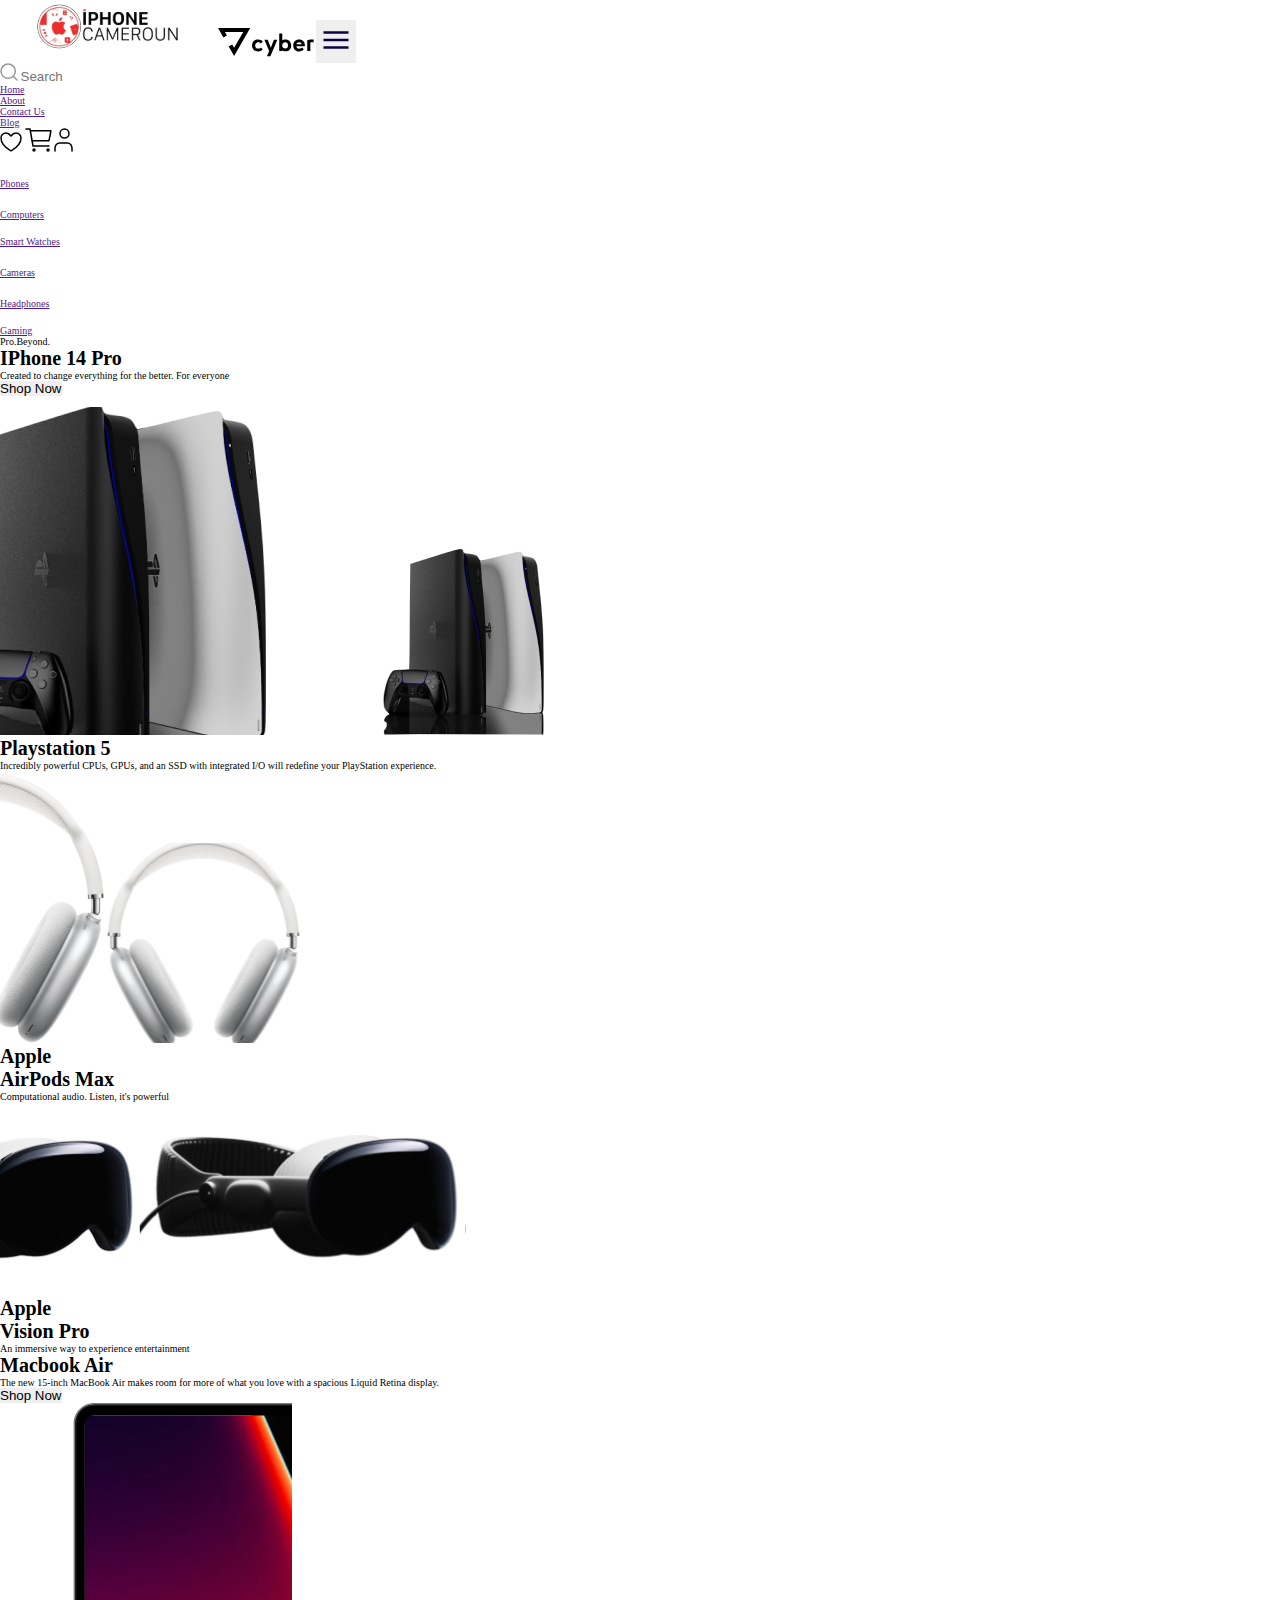
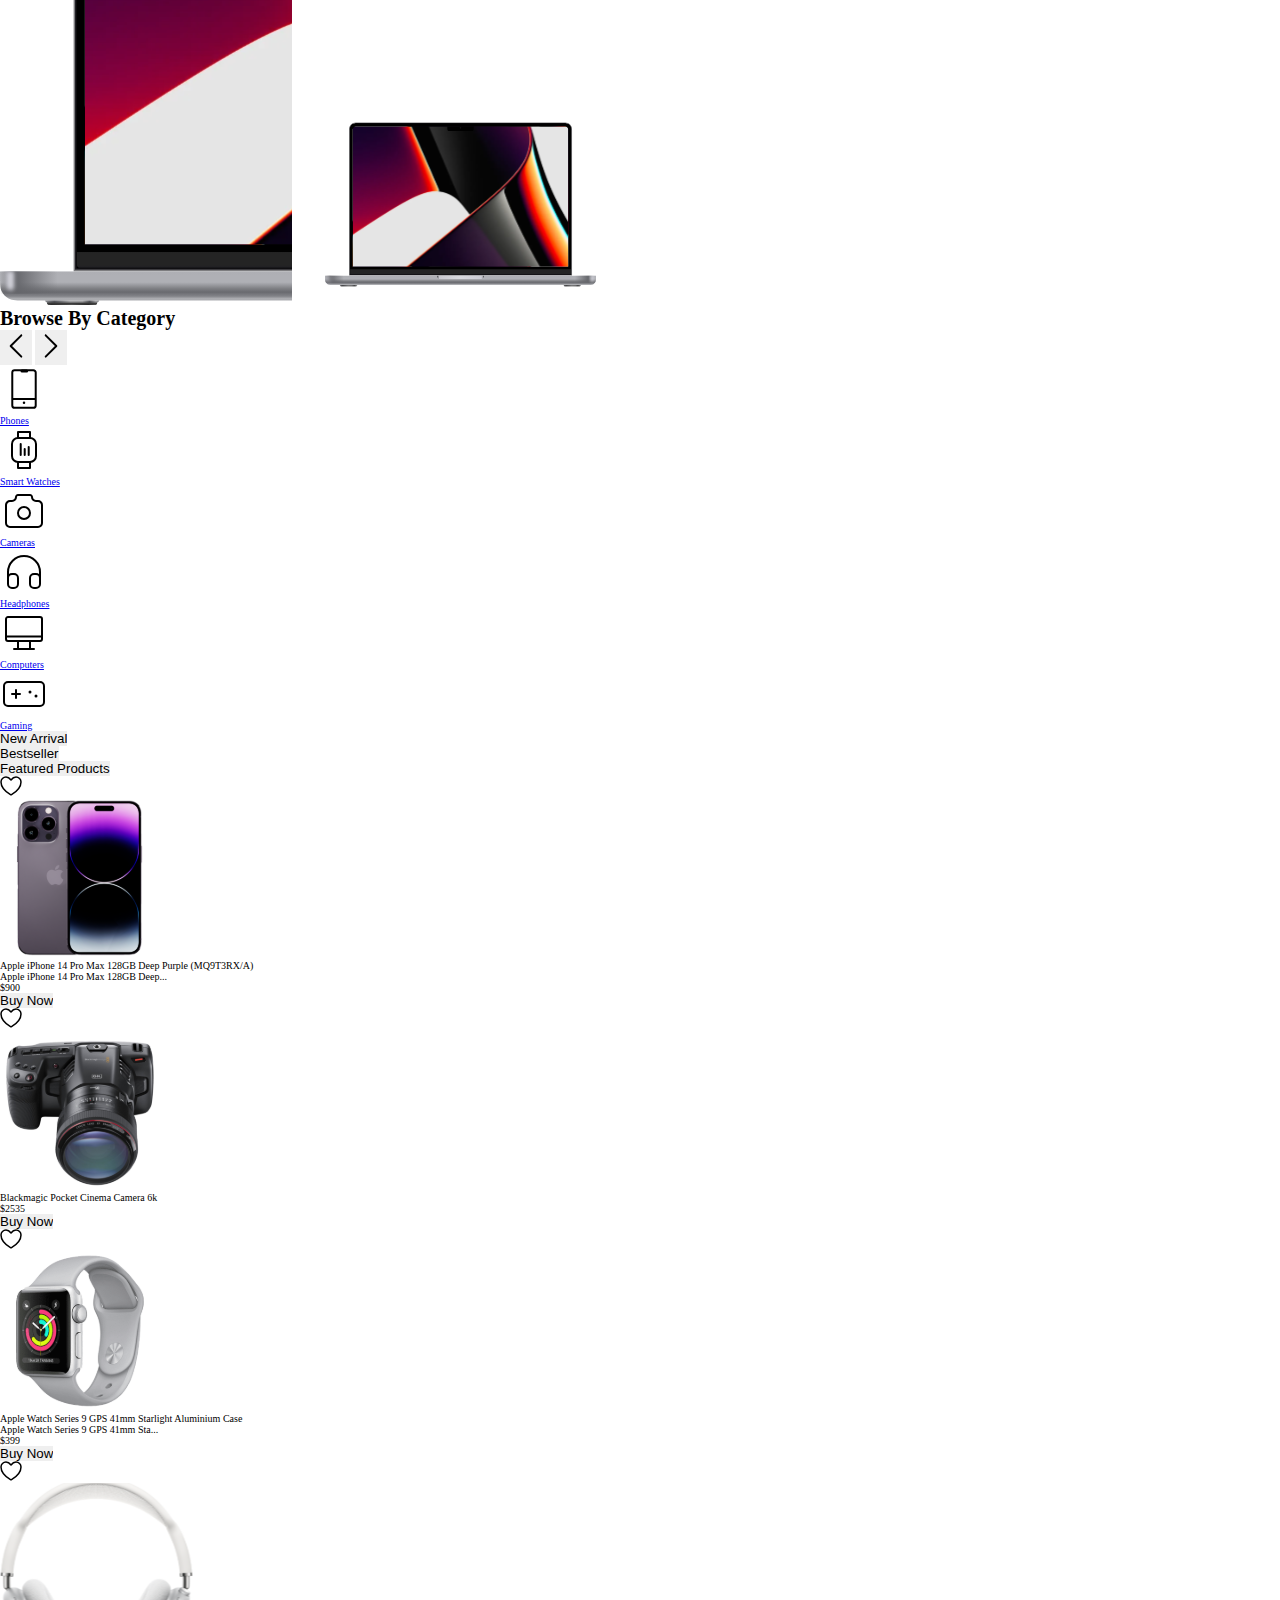
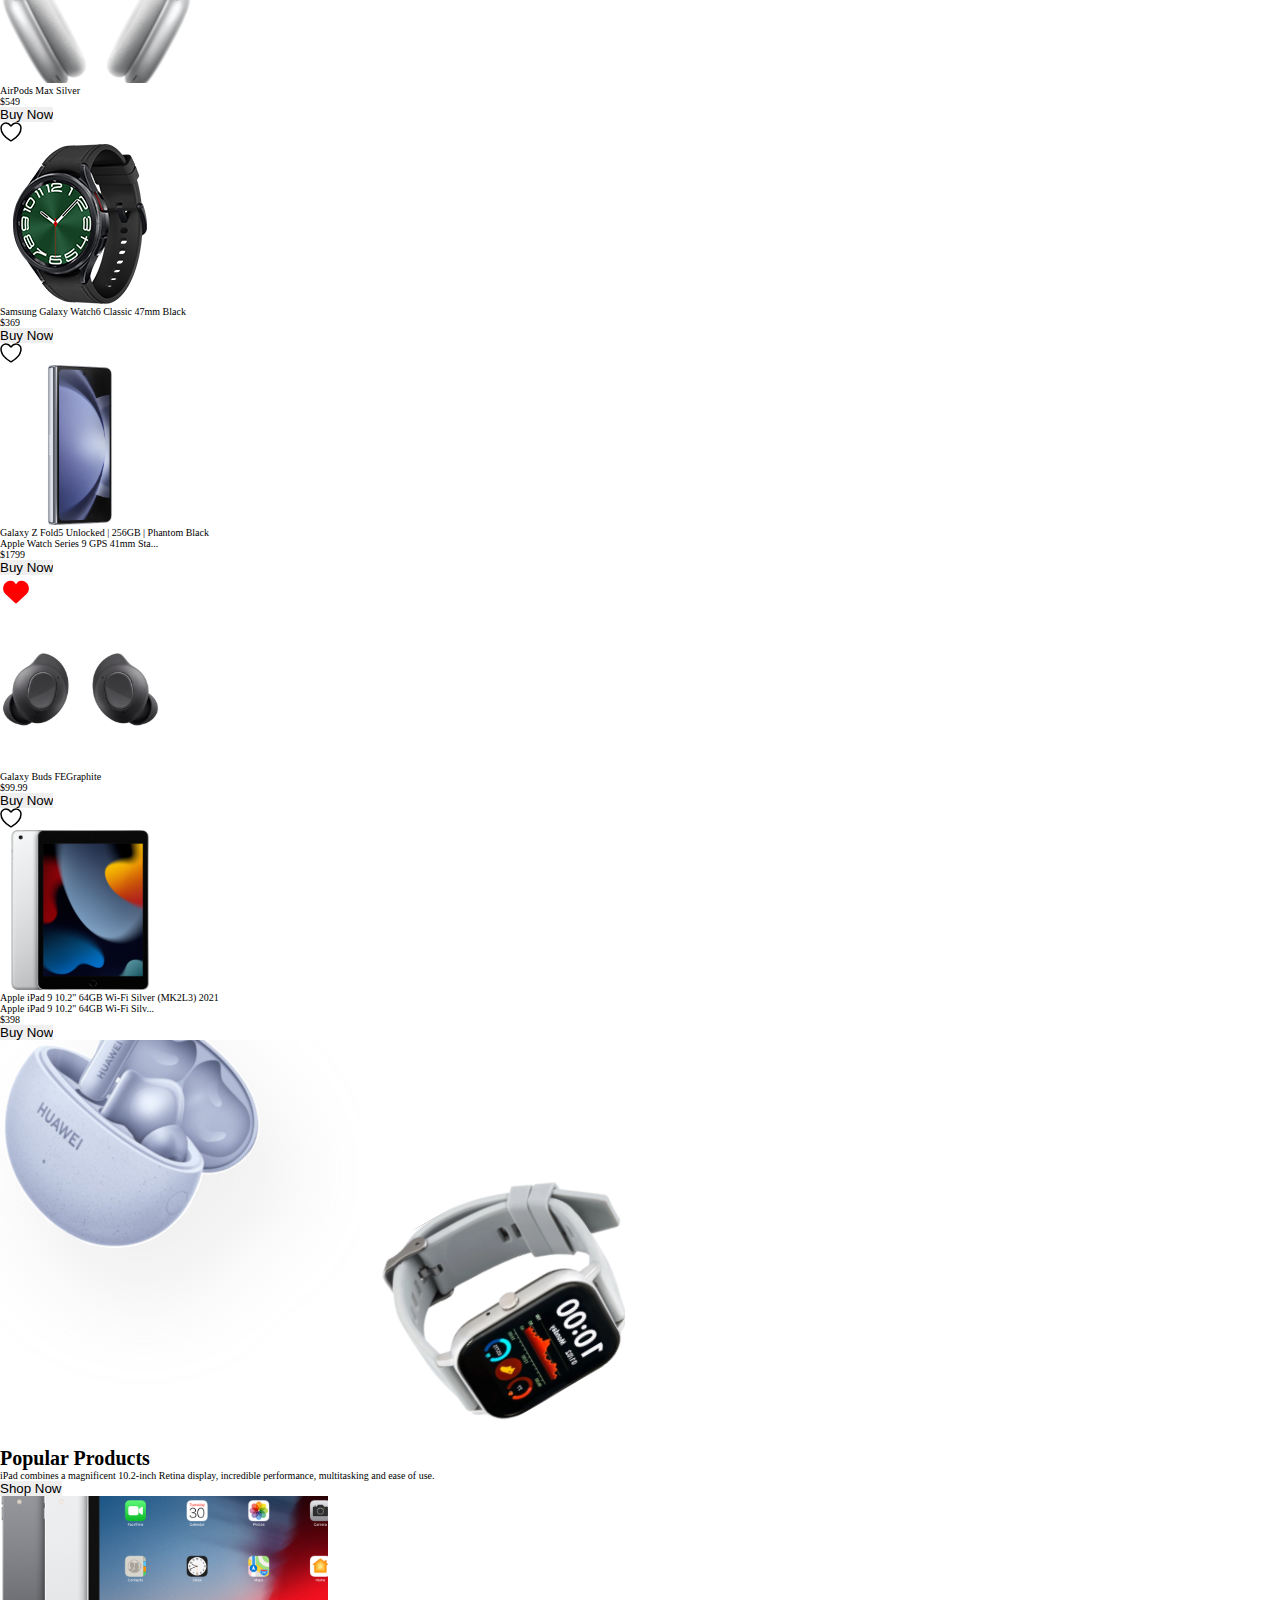
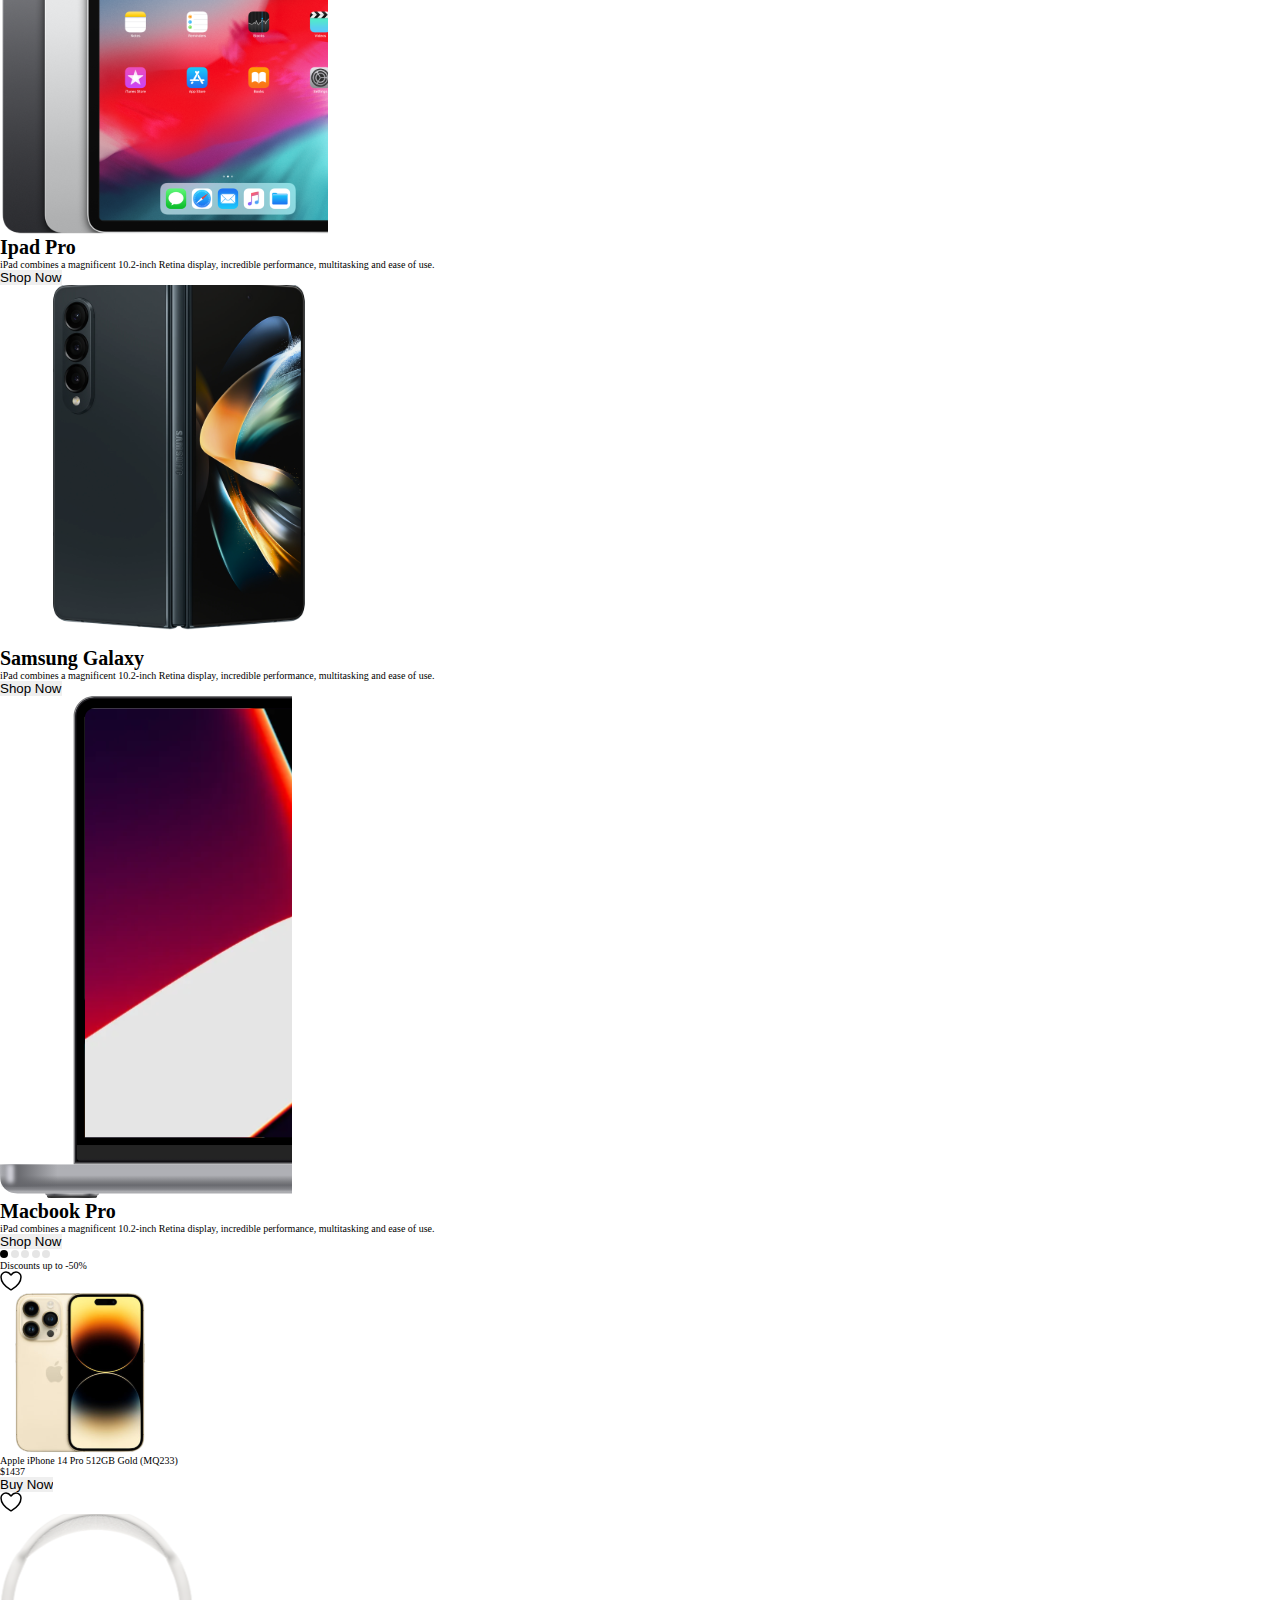
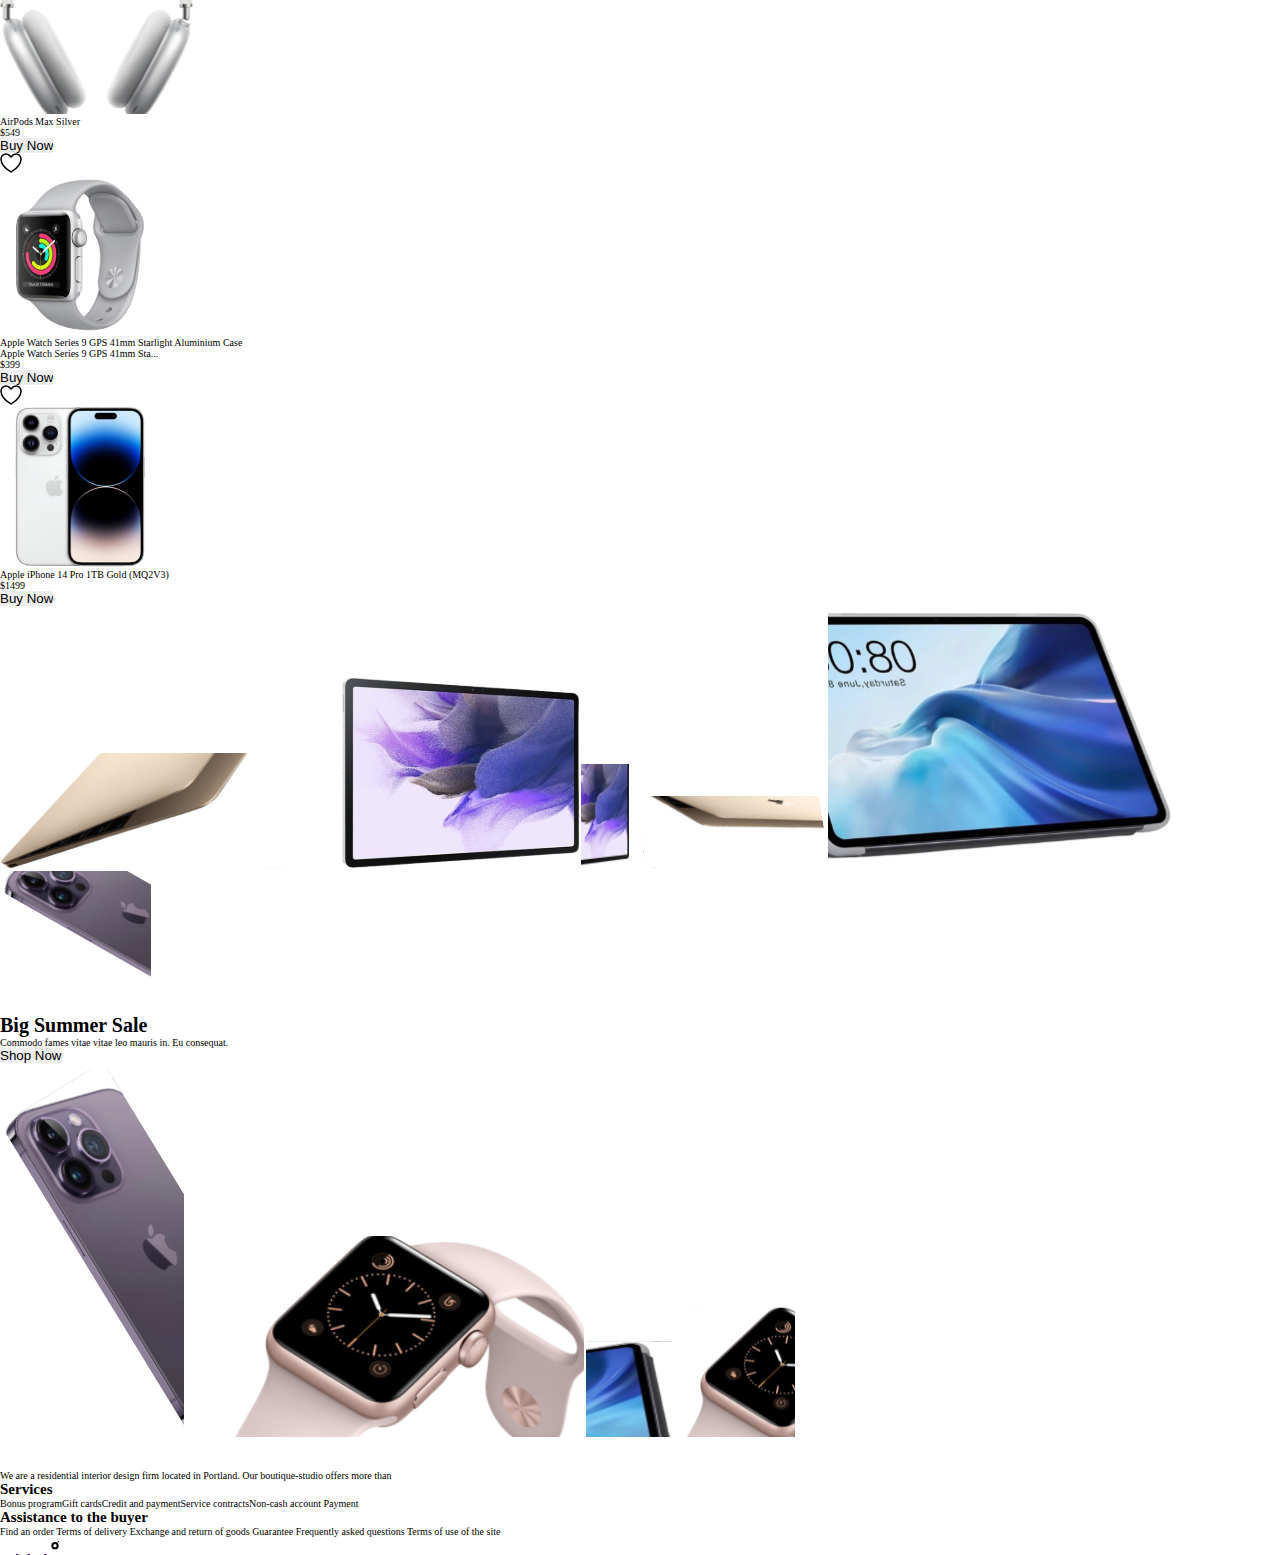
==== commit 513bc349: "fin de la premiere page" ====
--- a/HTML/index.html
+++ b/HTML/index.html
@@ -188,17 +188,17 @@
               </div>
         </div>
     </section>
-    <section class="w-full lg:h-[145em] h-[180rem] lg:px-[15rem] px-[2rem]">
-        <div class="w-full h-[10%] flex items-center ">
+    <section class="w-full lg:h-[145em] h-[185rem] lg:px-[15rem] px-[2rem]">
+        <div class="w-full h-[7%] flex items-center ">
            <ul class="flex flex-row lg:w-[25%] w-full h-[50%] items-center justify-between  text-[1.6rem]">
               <li> <button class="border-b-[0.2rem] border-black">New Arrival</button></li>
               <li> <button class="text-gris_text">Bestseller</button></li>
               <li> <button class="text-gris_text">Featured Products</button></li>
            </ul>
         </div>
-        <div class=" w-full h-[85%] grid lg:grid-cols-4 grid-cols-2 gap-[1.6rem] lg:flex-nowrap flex-wrap">
+        <div class=" w-full h-[90%] grid lg:grid-cols-4 grid-cols-2 gap-[1.6rem] lg:flex-nowrap flex-wrap">
             
-                <div class="lg:h-[60rem] h-[35rem]  w-[100%] bg-bg_gris p-[2rem] rounded-[0.9rem] flex flex-col items-center lg:gap-[1rem]">
+                <div class="lg:h-[60rem] h-[40rem]  w-[100%] bg-bg_gris p-[2rem] rounded-[0.9rem] flex flex-col items-center lg:gap-[1rem]">
                     <div class="flex justify-end w-full ">
                          <img src="/Items/icones/icon_coeur.svg" alt="">
                     </div>
@@ -213,7 +213,7 @@
                    
                     <button class="lg:w-[80%] w-full lg:h-[6rem] h-[5rem] bg-black text-white text-[1.4rem] font-medium rounded-[0.8rem]"> Buy Now</button>
                 </div>
-                <div class="lg:h-[60rem]   h-[35rem]  bg-bg_gris p-[2rem] rounded-[0.9rem] flex flex-col items-center lg:gap-[1rem]">
+                <div class="lg:h-[60rem]   h-[40rem]  bg-bg_gris p-[2rem] rounded-[0.9rem] flex flex-col items-center lg:gap-[1rem]">
                     <div class="flex justify-end w-full">
                         <img src="/Items/icones/icon_coeur.svg" alt="">
                    </div>
@@ -226,7 +226,7 @@
                    </div>
                    <button class="lg:w-[80%] w-full lg:h-[6rem] h-[5rem]  bg-black text-white text-[1.4rem] font-medium rounded-[0.8rem]"> Buy Now</button>
                 </div>
-                <div class="lg:h-[60rem]   h-[35rem] bg-bg_gris p-[2rem] rounded-[0.9rem] flex flex-col items-center lg:gap-[1rem]">
+                <div class="lg:h-[60rem]   h-[40rem] bg-bg_gris p-[2rem] rounded-[0.9rem] flex flex-col items-center lg:gap-[1rem]">
                     <div class="flex justify-end w-full">
                         <img src="/Items/icones/icon_coeur.svg" alt="">
                    </div>
@@ -240,7 +240,7 @@
                    </div>
                    <button class="lg:w-[80%] w-full  lg:h-[6rem] h-[5rem] bg-black text-white text-[1.4rem] font-medium rounded-[0.8rem]"> Buy Now</button>
                 </div>
-                <div class="lg:h-[60rem]   h-[35rem] bg-bg_gris p-[2rem] rounded-[0.9rem] flex flex-col items-center lg:gap-[1rem]">
+                <div class="lg:h-[60rem]   h-[40rem] bg-bg_gris p-[2rem] rounded-[0.9rem] flex flex-col items-center lg:gap-[1rem]">
                     <div class="flex justify-end w-full">
                         <img src="/Items/icones/icon_coeur.svg" alt="">
                    </div>
@@ -254,7 +254,7 @@
                    
                    <button class="lg:w-[80%] w-full  lg:h-[6rem] h-[5rem]  bg-black text-white text-[1.4rem] font-medium rounded-[0.8rem]"> Buy Now</button>
                 </div>
-                <div class="lg:h-[60rem]   h-[35rem] bg-bg_gris p-[2rem] rounded-[0.9rem] flex flex-col items-center lg:gap-[1rem]">
+                <div class="lg:h-[60rem]   h-[40rem] bg-bg_gris p-[2rem] rounded-[0.9rem] flex flex-col items-center lg:gap-[1rem]">
                     <div class="flex justify-end w-full">
                         <img src="/Items/icones/icon_coeur.svg" alt="">
                    </div>
@@ -267,7 +267,7 @@
                    </div>
                    <button class="lg:w-[80%] w-full  lg:h-[6rem] h-[5rem] bg-black text-white text-[1.4rem] font-medium rounded-[0.8rem]"> Buy Now</button>
                 </div>
-                <div class="lg:h-[60rem]   h-[35rem] bg-bg_gris p-[2rem] rounded-[0.9rem] flex flex-col items-center lg:gap-[1rem]">
+                <div class="lg:h-[60rem]   h-[40rem] bg-bg_gris p-[2rem] rounded-[0.9rem] flex flex-col items-center lg:gap-[1rem]">
                     <div class="flex justify-end w-full">
                         <img src="/Items/icones/icon_coeur.svg" alt="">
                    </div>
@@ -282,7 +282,7 @@
                    
                    <button class="lg:w-[80%] w-full  lg:h-[6rem] h-[5rem]  bg-black text-white text-[1.4rem] font-medium rounded-[0.8rem]"> Buy Now</button>
                 </div>
-                <div class="lg:h-[60rem]   h-[35rem] bg-bg_gris p-[2rem] rounded-[0.9rem] flex flex-col items-center lg:gap-[1rem]">
+                <div class="lg:h-[60rem]   h-[40rem] bg-bg_gris p-[2rem] rounded-[0.9rem] flex flex-col items-center lg:gap-[1rem]">
                     <div class="flex justify-end w-full">
                         <img src="/Items/icones/couer_rouge.svg" alt="">
                    </div>
@@ -296,7 +296,7 @@
                    
                    <button class="lg:w-[80%] w-full  lg:h-[6rem] h-[5rem]  bg-black text-white text-[1.4rem] font-medium rounded-[0.8rem]"> Buy Now</button>
                 </div>
-                <div class="lg:h-[60rem]   h-[35rem] bg-bg_gris p-[2rem] rounded-[0.9rem] flex flex-col items-center lg:gap-[1rem]">
+                <div class="lg:h-[60rem]   h-[40rem] bg-bg_gris p-[2rem] rounded-[0.9rem] flex flex-col items-center lg:gap-[1rem]">
                     <div class="flex justify-end w-full">
                         <img src="/Items/icones/icon_coeur.svg" alt="">
                    </div>
@@ -314,9 +314,9 @@
         </div>
 
     </section>
-    <section class="lg:w-full lg:overflow-x-hidden overflow-x-scroll  w-[40rem] lg:h-[70rem] h-[69rem] flex flex-row">
-        
-          <div class="lg:w-full w-[190rem]  h-full  flex flex-row">
+    <section class="lg:w-full  w-[43rem] lg:h-[70rem] h-[69rem] flex lg:flex-row flex-col">
+      <div class="lg:w-full lg:overflow-x-hidden overflow-x-scroll  w-[43rem] lg:h-[70rem] h-[69rem] flex lg:flex-row flex-col">
+          <div class="lg:w-full w-[167rem]  h-full  flex flex-row">
              <div class="h-full  lg:w-[25%] w-[66rem] flex flex-col ">
                  <div class="w-full h-[65%] flex flex-row  lg:pl-[4rem] relative">
                     <img src="/Items/images/pod.svg" alt="" class="">
@@ -359,93 +359,121 @@
                    </div>
              </div>
          </div>
-    
-    </section>
-    <section class="w-full h-[80rem]  flex flex-col justify-center gap-[2rem] px-[15rem]">
-      <p class="text-[2.4rem]">Discounts up to -50%</p>
-      <div class="flex flex-row w-full gap-[1.6rem]">
-              <div class="h-[60rem] w-[25%] bg-bg_gris p-[2rem] rounded-[0.9rem] flex flex-col items-center gap-[1rem]">
-                    <div class="flex justify-end w-full">
+      </div>
+      <div class="w-full h-[5rem] lg:hidden  block flex flex-row justify-center items-center gap-[1rem]">
+              <img src="/Items/icones/icones_phones/Ellipse noir.svg" alt="" class="w-[2rem] h-[1.5rem]">
+              <img src="/Items/icones/icones_phones/Ellipse gris.svg" alt="" class="w-[2rem] h-[1.5rem]">
+              <img src="/Items/icones/icones_phones/Ellipse gris.svg" alt="" class="w-[2rem] h-[1.5rem]">
+              <img src="/Items/icones/icones_phones/Ellipse gris.svg" alt="" class="w-[2rem] h-[1.5rem]">
+              <img src="/Items/icones/icones_phones/Ellipse gris.svg" alt="" class="w-[2rem] h-[1.5rem]">
+      </div>
+    </section>
+    <section class="w-full lg:h-[80rem] h-[110rem] flex flex-col justify-center lg:items-start items-center gap-[2rem] lg:px-[15rem] px-[2rem]">
+      <p class="lg:text-[2.4rem] text-[2rem]">Discounts up to -50%</p>
+      <div class="flex flex-row w-full gap-[1.6rem] grid lg:grid-cols-4 grid-cols-2">
+          <!-- <div class="lg:h-[60rem] h-[35rem]  w-[100%] bg-bg_gris p-[2rem] rounded-[0.9rem] flex flex-col items-center lg:gap-[1rem]">
+                    <div class="flex justify-end w-full ">
                          <img src="/Items/icones/icon_coeur.svg" alt="">
                     </div>
-                    <div class="h-[60%] w-full flex justify-center items-center">
+                    <div class="lg:h-[60%] h-[46%] w-full flex justify-center items-center  ">
+                        <img src="/Items/images/Iphone 14 pro 1.svg" alt="" class="lg:w-[90%] w-full">
+                    </div>
+                    <div class="w-full lg:h-[10.4rem] h-[13rem] flex flex-col  items-center justify-between gap-[1rem] ">
+                        <p class="text-[1.6rem] text-center lg:block hidden">Apple iPhone 14 Pro Max 128GB Deep Purple (MQ9T3RX/A)</p>
+                        <p class="text-[1.6rem] text-center lg:hidden block">Apple iPhone 14 Pro Max 128GB Deep...</p>
+                        <p class="text-[2.4rem]  font-semibold">$900</p>
+                    </div>
+                   
+                    <button class="lg:w-[80%] w-full lg:h-[6rem] h-[5rem] bg-black text-white text-[1.4rem] font-medium rounded-[0.8rem]"> Buy Now</button>
+                </div> -->
+              <div class="lg:h-[60rem] h-[40rem]  w-[100%] bg-bg_gris p-[2rem] rounded-[0.9rem] flex flex-col items-center lg:gap-[1rem]">
+                    <div class="flex justify-end w-full">
+                         <img src="/Items/icones/icon_coeur.svg" alt="">
+                    </div>
+                    <div class="lg:h-[60%] h-[46%] w-full flex justify-center items-center">
                         <img src="/Items/images/Iphone 14 pro 1 (1).svg" alt="" class="w-[90%]">
                     </div>
-                    <div class="w-full h-[10rem] flex flex-col items-center gap-[1rem]">
+                    <div class="w-full lg:h-[10.4rem] h-[13rem] flex flex-col  items-center justify-between gap-[1rem]">
                         <p class="text-[1.6rem] text-center">Apple iPhone 14 Pro 512GB Gold (MQ233)</p>
                         <p class="text-[2.4rem] font-semibold">$1437</p>
                     </div>
                    
-                    <button class="w-[80%] h-[6rem] bg-black text-white text-[1.4rem] font-medium rounded-[0.8rem]"> Buy Now</button>
-                </div>
-                <div class="h-[60rem] w-[25%] bg-bg_gris p-[2rem] rounded-[0.9rem] flex flex-col items-center gap-[1rem]">
-                    <div class="flex justify-end w-full">
-                        <img src="/Items/icones/icon_coeur.svg" alt="">
-                   </div>
-                   <div class="h-[60%] w-full flex justify-center items-center">
+                    <button class="lg:w-[80%] w-full lg:h-[6rem] h-[5rem] bg-black text-white text-[1.4rem] font-medium rounded-[0.8rem]"> Buy Now</button>
+                </div>
+                <div class="lg:h-[60rem] h-[40rem]  w-[100%] bg-bg_gris p-[2rem] rounded-[0.9rem] flex flex-col items-center lg:gap-[1rem]">
+                    <div class="flex justify-end w-full">
+                        <img src="/Items/icones/icon_coeur.svg" alt="">
+                   </div>
+                   <div class="lg:h-[60%] h-[46%] w-full flex justify-center items-center">
                        <img src="/Items/images/casque.svg" alt="" class="w-[90%]">
                    </div>
-                   <div class="w-full h-[10rem] flex flex-col items-center gap-[1rem]">
+                   <div class="w-full lg:h-[10.4rem] h-[13rem] flex flex-col  items-center justify-between gap-[1rem]">
                     <p class="text-[1.6rem] text-center">AirPods Max Silver</p>
                     <p class="text-[2.4rem] font-semibold">$549</p>
                    </div>
-                   <button class="w-[80%] h-[6rem] bg-black text-white text-[1.4rem] font-medium rounded-[0.8rem]"> Buy Now</button>
-                </div>
-                <div class="h-[60rem] w-[25%] bg-bg_gris p-[2rem] rounded-[0.9rem] flex flex-col items-center gap-[1rem]">
-                    <div class="flex justify-end w-full">
-                        <img src="/Items/icones/icon_coeur.svg" alt="">
-                   </div>
-                   <div class="h-[60%] w-full flex justify-center items-center">
-                       <img src="/Items/images/appel_w.svg" alt="" class="w-[90%]">
-                   </div>
-                   <div class="w-full h-[10rem] flex flex-col items-center gap-[1rem]">
-                    <p class="text-[1.6rem] text-center">Apple Watch Series 9 GPS 41mm Starlight Aluminium Case</p>
-                    <p class="text-[2.4rem] font-semibold">$399</p>
-                   </div>
-                   <button class="w-[80%] h-[6rem] bg-black text-white text-[1.4rem] font-medium rounded-[0.8rem]"> Buy Now</button>
-                </div>
-                <div class="h-[60rem] w-[25%] bg-bg_gris p-[2rem] rounded-[0.9rem] flex flex-col items-center gap-[1rem]">
-                    <div class="flex justify-end w-full">
-                        <img src="/Items/icones/icon_coeur.svg" alt="">
-                   </div>
-                   <div class="h-[60%] w-full flex justify-center items-center">
+                   <button class="lg:w-[80%] w-full lg:h-[6rem] h-[5rem] bg-black text-white text-[1.4rem] font-medium rounded-[0.8rem]"> Buy Now</button>
+                </div>
+                <div class="lg:h-[60rem]   h-[40rem] bg-bg_gris p-[2rem] rounded-[0.9rem] flex flex-col items-center lg:gap-[1rem]">
+                    <div class="flex justify-end w-full">
+                        <img src="/Items/icones/icon_coeur.svg" alt="">
+                   </div>
+                   <div class="lg:h-[60%] h-[46%]  w-full flex justify-center items-center">
+                       <img src="/Items/images/appel_w.svg" alt="" class="lg:w-[90%] w-full">
+                   </div>
+                   <div class="w-full lg:h-[10.4rem] h-[13rem] flex flex-col items-center justify-between gap-[1rem]">
+                         <p class="text-[1.6rem] text-center lg:block hidden">Apple Watch Series 9 GPS 41mm Starlight Aluminium Case</p>
+                         <p class="text-[1.6rem] text-center lg:hidden block">Apple Watch Series 9 GPS 41mm Sta...</p>
+                         <p class="text-[2.4rem] font-semibold ">$399</p>
+                   </div>
+                   <button class="lg:w-[80%] w-full  lg:h-[6rem] h-[5rem] bg-black text-white text-[1.4rem] font-medium rounded-[0.8rem]"> Buy Now</button>
+                </div>
+                <div class="lg:h-[60rem] h-[40rem] w-[100%] bg-bg_gris p-[2rem] rounded-[0.9rem] flex flex-col items-center gap-[1rem]">
+                    <div class="flex justify-end w-full">
+                        <img src="/Items/icones/icon_coeur.svg" alt="">
+                   </div>
+                   <div class="lg:h-[60%] h-[46%] w-full flex justify-center items-center">
                        <img src="/Items/images/Iphone 14 pro 1 (2).svg" alt="" class="w-[90%]">
                    </div>
-                   <div class="w-full h-[10rem] flex flex-col items-center gap-[1rem]">
+                   <div class="w-full lg:h-[10.4rem] h-[13rem] flex flex-col  items-center justify-between gap-[1rem]">
                     <p class="text-[1.6rem] text-center">Apple iPhone 14 Pro 1TB Gold (MQ2V3)</p>
                     <p class="text-[2.4rem] font-semibold">$1499</p>
                    </div>
                    
-                   <button class="w-[80%] h-[6rem] bg-black text-white text-[1.4rem] font-medium rounded-[0.8rem]"> Buy Now</button>
+                   <button class="lg:w-[80%] w-full lg:h-[6rem] h-[5rem] bg-black text-white text-[1.4rem] font-medium rounded-[0.8rem]"> Buy Now</button>
                 </div>
       </div>
              
     </section>
-    <section class="w-full h-[60rem] flex flex-row overflow-hidden bg-nav2_bg">
-       <div class="w-[40%] h-full flex flex-col justify-between">
-         <img src="/Items/images/tab_3.svg" alt="" class="w-[35rem] self-end">
-         <img src="/Items/images/tab_2.svg" alt="" class="w-[35rem] ml-[4rem] absolute">
-         <img src="/Items/images/tab_1.svg" alt="" class="w-[45rem]">
+    <section class="w-full h-[60rem] flex lg:flex-row flex-col overflow-hidden bg-nav2_bg">
+       <div class="lg:w-[40%] w-full lg:h-full h-[30%] flex lg:flex-col flex-row lg:justify-between justify-end items-start">
+         <img src="/Items/images/tab_3.svg" alt="" class="w-[35rem] self-end lg:block hidden">
+         <img src="/Items/images/tab_2.svg" alt="" class="w-[35rem] ml-[4rem] lg:absolute lg:block hidden">
+         <img src="/Items/images/images_phones/tab_mob.svg" alt="" class="h-[18rem] lg:absolute lg:hidden block ">
+         <img src="/Items/images/images_phones/protable_app.svg" alt="" class="w-[30rem]  block lg:hidden mr-[10rem] ">
+         <img src="/Items/images/tab_1.svg" alt="" class="w-[45rem] lg:block hidden">
+         <img src="/Items/images/images_phones/phone_mob.svg" alt="" class="w-[17rem] lg:hidden block absolute ">
        </div>
-       <div class="w-[40%] h-full text-white flex flex-col justify-center items-center gap-[2rem]">
-           <h1 class="text-[7.2rem] font-extralight">Big Summer <span class="font-light	">Sale</span></h1>
-           <p>Commodo fames vitae vitae leo mauris in. Eu consequat.</p>
+       <div class="lg:w-[40%] w-full lg:h-full h-[40%] text-white flex flex-col justify-center items-center gap-[2rem]">
+           <h1 class="lg:text-[7.2rem] text-[4.8rem] font-extralight">Big Summer <span class="font-light	">Sale</span></h1>
+           <p class="text-[1.5rem] text-gris_text">Commodo fames vitae vitae leo mauris in. Eu consequat.</p>
            <button class="w-[22rem] h-[6rem] text-[2.3rem] border-[0.1rem] border-white rounded-[0.6rem]">Shop Now</button>
        </div>
-       <div class="w-[30%] h-full flex flex-col justify-end">
-        <img src="/Items/images/ip_d.svg" alt="" class="w-[25rem] self-end ">
-        <img src="/Items/images/image 7.svg" alt="" class=" lg:absolute w-[52rem]">
+       <div class="lg:w-[30%] w-full lg:h-full h-[30%] flex lg:flex-col flex-row justify-end">
+        <img src="/Items/images/ip_d.svg" alt="" class="w-[25rem] self-end lg:block hidden">
+        <img src="/Items/images/image 7.svg" alt="" class=" lg:absolute w-[52rem] lg:block hidden">
+        <img src="/Items/images/images_phones/screen.svg" alt="" class="w-[25rem] self-end lg:hidden block">
+        <img src="/Items/images/images_phones/wacht_mob.svg" alt="" class=" lg:absolute w-[52rem] lg:hidden block">
        </div>
     </section>
-    <footer class=" w-full h-[60rem] bg-black flex  flex-col text-white justify-center lg:px-[20rem]">
-    <div class="w-full h-[63%] flex flex-row justify-center items-center lg:gap-[10rem]">
-     <div class="h-full w-[40rem] flex flex-col gap-[2rem]">
+    <footer class=" w-full lg:h-[60rem] h-[90rem] lg:bg-black bg-noir_f flex  flex-col text-white justify-center lg:px-[20rem] px-[2rem]">
+    <div class=" w-full lg:h-[63%] h-[90%] flex lg:flex-row flex-col justify-center items-center lg:gap-[10rem] ">
+     <div class="lg:h-full h-[29rem] lg:w-[40rem] w-full  lg:items-start items-center flex flex-col lg:gap-[2rem]">
         <img src="/Items/images/Logo Vector.svg" alt="" class="w-[10rem] h-[10rem]">
-        <p class="text-white text-[1.4rem]">We are a residential interior design firm located in Portland. Our boutique-studio offers more than</p>
+        <p class="text-white text-[1.4rem] lg:text-start text-center">We are a residential interior design firm located in Portland. Our boutique-studio offers more than</p>
      </div>
-     <div class="h-full w-[40rem] flex flex-col gap-[2rem]">
+     <div class="lg:h-full h-[60rem] lg:w-[40rem] w-full lg:items-start items-center flex flex-col gap-[2rem]">
         <h2 class="text-[1.6rem] font-medium">Services</h2>
-        <p class="text-[1.4rem] text-blanch_2 flex flex-col gap-[2rem]">
+        <p class="text-[1.4rem] text-blanch_2 flex flex-col gap-[2rem] lg:text-start text-center">
             <span>Bonus </span>
             <span> programGift </span>
             <span>cardsCredit and paymentService </span> 
@@ -454,9 +482,9 @@
             <span> Payment</span>
         </p>
      </div>
-     <div class="h-full w-[40rem] flex flex-col gap-[2rem]">
+     <div class="lg:h-full h-[60rem] lg:w-[40rem] w-full flex flex-col gap-[2rem] lg:items-start items-center">
         <h2 class="text-[1.6rem] font-medium">Assistance to the buyer</h2>
-        <p class="text-[1.4rem] text-blanch_2 flex flex-col gap-[2rem]">
+        <p class="text-[1.4rem] text-blanch_2 flex flex-col gap-[2rem] lg:text-start text-center">
             <span>Find an order</span>
             <span>Terms of delivery</span>
             <span>Exchange and return of goods</span>
@@ -466,7 +494,7 @@
         </p>
      </div>
       </div>
-      <div class="w-[27rem] h-[5rem] px-[5rem] flex flex-row  gap-[3rem] ">
+      <div class="lg:w-[27rem] w-full h-[5rem] px-[5rem] flex flex-row  gap-[3rem] lg:justify-start justify-center">
           <a href="">
             <img src="/Items/icones/Twitter.svg" alt="">
           </a>
--- a/CSS_JS/index.css
+++ b/CSS_JS/index.css
@@ -11,7 +11,7 @@
     border: 0;
     margin: 0;
     padding: 0;
-   
+    overflow-x: hidden;
 }
 
 html {
